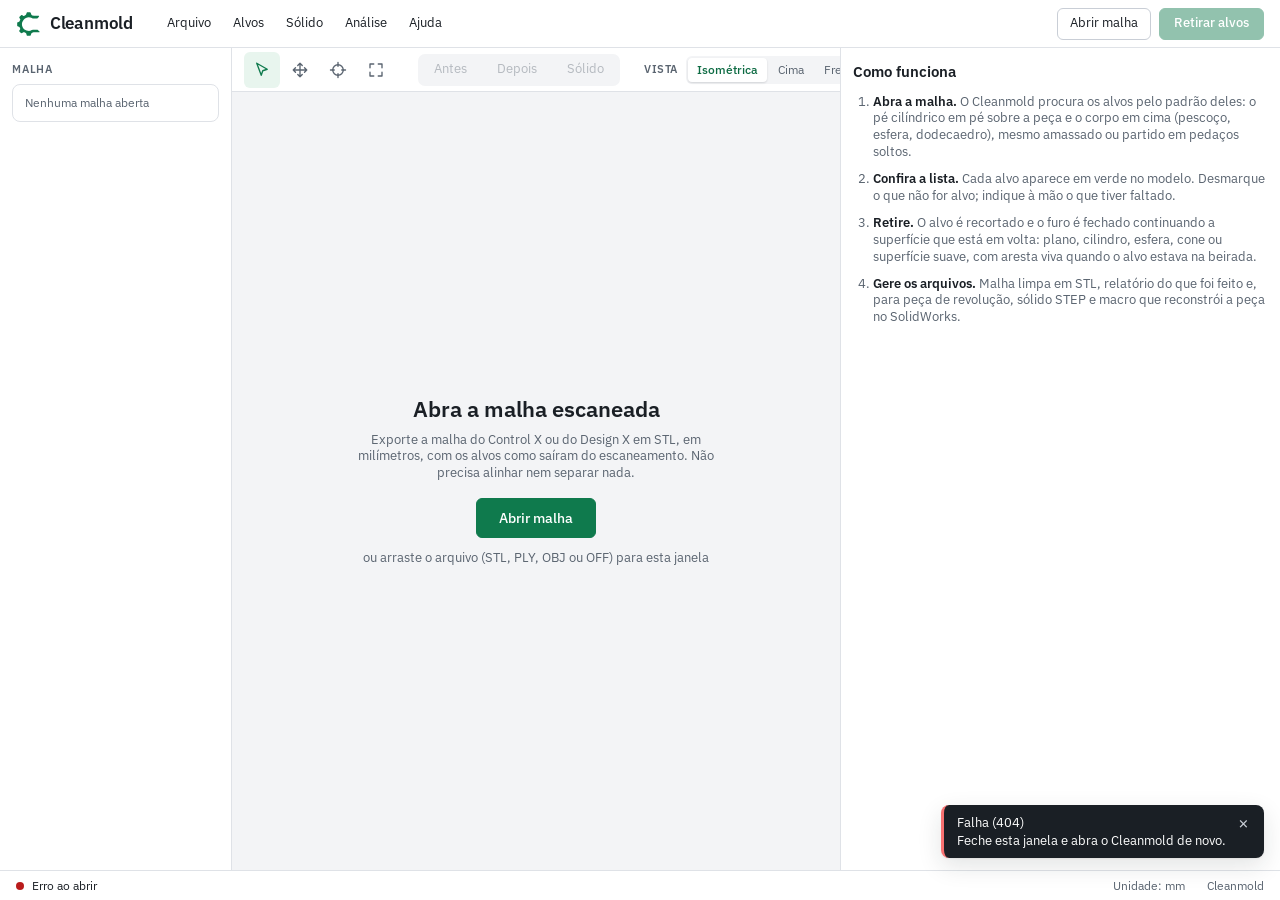
==== cleanmold/web/index.html @ 33544cde "Cleanmold 1.0.0: retira os alvos de escaneamento da malha e fecha os furos Programa da família do En" ====
<!doctype html>
<html lang="pt-BR">
<head>
<meta charset="utf-8">
<meta name="viewport" content="width=device-width, initial-scale=1">
<title>Cleanmold</title>
<link rel="icon" type="image/svg+xml" href="marca/icone.svg">
<link rel="icon" type="image/png" sizes="256x256" href="marca/icone-256.png">
<link rel="icon" type="image/png" sizes="32x32" href="marca/icone-32.png">
<link rel="stylesheet" href="app.css">
<script type="importmap">{"imports": {"three": "./vendor/three.module.min.js"}}</script>
</head>
<body>
<header class="topo">
  <div class="marca">
    <svg class="logo" viewBox="8 6 84 88" role="img" aria-label=""><path fill="currentColor" fill-rule="evenodd" d="M46.32 89.85C45.78 89.72 45.00 89.21 44.70 88.80C44.41 88.40 44.22 87.84 43.25 84.47C42.67 82.49 42.43 81.93 41.88 81.31C41.44 80.81 40.58 80.19 40.04 79.98C39.34 79.71 36.46 78.39 35.96 78.11C34.68 77.38 33.53 77.38 32.37 78.11C31.78 78.48 28.62 80.55 28.17 80.85C27.61 81.24 27.12 81.37 26.38 81.33C25.29 81.27 25.10 81.13 21.94 78.00C17.80 73.91 17.84 74.32 21.11 69.68C22.88 67.16 22.89 67.11 21.71 64.55C21.28 63.61 20.78 62.48 20.60 62.03C20.04 60.68 19.05 59.67 17.87 59.25C13.40 57.66 12.89 57.40 12.35 56.43L12.06 55.91L12.03 51.18L12.00 46.44L12.31 45.83C12.83 44.76 13.18 44.56 16.60 43.40C19.29 42.48 19.79 41.99 20.89 39.15C21.47 37.65 21.60 37.33 22.23 35.93C22.51 35.29 22.56 35.07 22.56 34.46C22.55 33.51 22.47 33.33 20.81 31.07C19.10 28.72 18.93 28.28 19.29 27.06C19.46 26.49 19.32 26.66 22.69 23.05C25.82 19.70 25.83 19.70 27.12 19.69C27.90 19.69 27.80 19.65 31.88 21.75C33.33 22.49 33.36 22.50 34.10 22.51C34.83 22.51 34.86 22.50 36.44 21.71C37.32 21.28 38.61 20.65 39.31 20.31C40.43 19.78 40.66 19.62 41.26 19.01C42.18 18.07 42.31 17.78 43.37 14.45L44.28 11.57L44.82 11.03C45.66 10.19 45.49 10.22 50.71 10.18C57.38 10.13 57.09 9.99 58.36 13.83C59.69 17.84 59.85 18.16 61.10 19.34C62.17 20.35 63.43 21.09 64.96 21.62C66.71 22.22 66.43 22.20 76.07 22.26C84.05 22.31 84.94 22.33 85.21 22.48C85.80 22.80 86.23 23.50 86.23 24.13C86.23 24.91 86.05 25.18 84.27 27.05C83.32 28.04 82.17 29.28 81.70 29.80C81.08 30.48 80.69 30.82 80.29 31.02L79.74 31.30L72.44 31.33C66.13 31.35 65.05 31.33 64.48 31.20C63.49 30.97 62.61 30.61 61.70 30.06C52.37 24.39 40.89 26.85 33.46 36.09C31.70 38.29 29.82 41.81 29.15 44.20C28.35 47.01 28.11 48.55 28.10 50.83C28.05 61.91 36.84 71.81 47.95 73.19C52.78 73.79 57.26 72.88 61.52 70.46C62.35 69.98 63.23 69.62 64.16 69.36C64.75 69.20 65.41 69.19 72.61 69.19L80.42 69.19L81.18 69.52C81.82 69.79 82.11 70.00 82.99 70.84C84.88 72.64 87.03 74.65 87.41 74.98C88.42 75.86 88.24 77.56 87.07 78.11L86.62 78.32L76.68 78.32C67.97 78.32 66.62 78.34 65.81 78.48C63.37 78.90 61.07 80.22 59.97 81.84C59.54 82.46 59.35 82.96 58.36 86.01C57.52 88.60 57.47 88.72 56.97 89.16C56.12 89.91 56.25 89.89 51.17 89.91C48.67 89.92 46.49 89.89 46.32 89.85Z"/></svg>
    <span>Cleanmold</span>
  </div>
  <nav class="menus" aria-label="Menus">
    <div class="menu"><button aria-haspopup="true" aria-expanded="false">Arquivo</button>
      <div class="menu-caixa" hidden>
        <button data-acao="abrir">Abrir malha…</button>
        <hr>
        <button data-acao="exportar" data-precisa-limpa>Gerar arquivos…</button>
      </div></div>
    <div class="menu"><button aria-haspopup="true" aria-expanded="false">Alvos</button>
      <div class="menu-caixa" hidden>
        <button data-acao="marcar-todos" data-precisa>Marcar todos</button>
        <button data-acao="marcar-seguros" data-precisa>Marcar só os de confiança alta</button>
        <button data-acao="desmarcar" data-precisa>Desmarcar todos</button>
        <hr>
        <button data-acao="manual" data-precisa>Indicar à mão um alvo que faltou…</button>
        <hr>
        <button data-acao="limpar" data-precisa>Retirar os alvos marcados</button>
      </div></div>
    <div class="menu"><button aria-haspopup="true" aria-expanded="false">Sólido</button>
      <div class="menu-caixa" hidden>
        <button data-acao="solido" data-precisa>Reconhecer peça de revolução</button>
      </div></div>
    <div class="menu"><button aria-haspopup="true" aria-expanded="false">Análise</button>
      <div class="menu-caixa" hidden>
        <button data-acao="reanalisar" data-arquivo>Procurar os alvos de novo</button>
        <hr>
        <button data-acao="registro">Ver registro</button>
      </div></div>
    <div class="menu"><button aria-haspopup="true" aria-expanded="false">Ajuda</button>
      <div class="menu-caixa" hidden>
        <button data-acao="ajuda">Como usar</button>
        <button data-acao="sobre">Sobre o Cleanmold</button>
      </div></div>
  </nav>
  <div class="topo-arquivo"><span class="mono" id="topoArquivo"></span><span class="fraco" id="topoQuando"></span></div>
  <div class="topo-acoes">
    <button class="bt" data-acao="abrir">Abrir malha</button>
    <button class="bt primario" id="btPrincipal" disabled>Retirar alvos</button>
  </div>
</header>

<div class="corpo">
  <aside class="esq" aria-label="Malha">
    <section>
      <h2 class="rotulo">Malha</h2>
      <div class="cartao" id="cartaoMalha"><div class="fraco">Nenhuma malha aberta</div></div>
    </section>
    <section id="secResumo" hidden>
      <h2 class="rotulo">Resumo</h2>
      <div class="resumo-nums" id="resumoNums"></div>
    </section>
    <section id="secOpcoes" hidden>
      <h2 class="rotulo">Recorte</h2>
      <label class="opcao">Margem em volta do recorte (mm)<input type="text" id="opMargem" inputmode="decimal" autocomplete="off">
        <small>Quanto o furo entra na superfície limpa antes de ser fechado.</small></label>
      <label class="opcao">Alcance das rebarbas (mm)<input type="text" id="opAlcance" inputmode="decimal" autocomplete="off">
        <small>Até onde, em volta do pé, o que estiver grudado nele é recortado quando a rebarba não termina sozinha.</small></label>
      <label class="marcar"><input type="checkbox" id="opSoltos" checked> Apagar pedaços soltos</label>
    </section>
    <section id="secIdent" hidden>
      <h2 class="rotulo">Identificação</h2>
      <label class="campo">Peça / desenho<input type="text" id="idPeca" placeholder="a informar" autocomplete="off"></label>
      <label class="campo">Responsável<input type="text" id="idResp" placeholder="a informar" autocomplete="off"></label>
    </section>
  </aside>

  <section class="centro">
    <div class="ferr">
      <div class="ferr-grupo" role="group" aria-label="Ferramentas">
        <button class="icone ativo" data-ferr="selecionar" aria-label="Selecionar" title="Selecionar: clique num alvo para vê-lo na lista">
          <svg viewBox="0 0 24 24"><path d="M5 3l14 8-6 2-2 6z"/></svg></button>
        <button class="icone" data-ferr="mover" aria-label="Mover a vista" title="Mover a vista: arraste para deslocar">
          <svg viewBox="0 0 24 24"><path d="M12 3v18M3 12h18M12 3l-3 3M12 3l3 3M12 21l-3-3M12 21l3-3M3 12l3-3M3 12l3 3M21 12l-3-3M21 12l-3 3"/></svg></button>
        <button class="icone" data-ferr="manual" aria-label="Indicar um alvo à mão" title="Indicar à mão um alvo que faltou: clique no pé dele" disabled>
          <svg viewBox="0 0 24 24"><circle cx="12" cy="12" r="7"/><path d="M12 2v5M12 17v5M2 12h5M17 12h5"/></svg></button>
        <button class="icone" id="btAjustar" aria-label="Ajustar à tela" title="Ajustar à tela">
          <svg viewBox="0 0 24 24"><path d="M4 9V4h5M20 9V4h-5M4 15v5h5M20 15v5h-5"/></svg></button>
      </div>
      <div class="sep"></div>
      <div class="fases" role="tablist" aria-label="O que mostrar">
        <button role="tab" data-fase="antes" disabled>Antes</button>
        <button role="tab" data-fase="depois" disabled>Depois</button>
        <button role="tab" data-fase="solido" disabled>Sólido</button>
      </div>
      <div class="sep"></div>
      <div class="p3-grupo"><span class="p3-nome">Vista</span>
        <div class="seg"><button data-cam="iso" class="ativo">Isométrica</button><button data-cam="cima">Cima</button><button data-cam="frente">Frente</button><button data-cam="lado">Lado</button></div></div>
      <div class="espaco"></div>
      <label class="desl" id="grpOpacidade" hidden title="Transparência da malha escaneada sobre o sólido">Malha<input type="range" id="opMalha" min="0" max="100" value="35"></label>
    </div>

    <div class="vista" id="vista">
      <div id="v3d" class="camada v3d">
        <div class="area3d" id="area3d">
          <canvas id="tela"></canvas>
          <div class="dica-ferr" id="dicaManual" hidden>
            <span>Clique no <b>pé</b> do alvo que faltou</span>
            <label>Ø do recorte <input type="text" id="manDiam" value="19" inputmode="decimal"> mm</label>
            <button type="button" id="manSair">Terminar</button>
          </div>
          <div class="legenda-cores" id="legendaCores" hidden></div>
        </div>
      </div>
      <div class="vazio" id="vazio">
        <div class="vazio-caixa">
          <div class="vazio-erro" id="vazioErro" role="alert" hidden></div>
          <h1>Abra a malha escaneada</h1>
          <p>Exporte a malha do Control X ou do Design X em STL, em milímetros, com os alvos como saíram do escaneamento. Não precisa alinhar nem separar nada.</p>
          <button class="bt primario grande" data-acao="abrir">Abrir malha</button>
          <p class="fraco">ou arraste o arquivo (STL, PLY, OBJ ou OFF) para esta janela</p>
        </div>
      </div>
      <div class="progresso" id="progresso" hidden>
        <div class="progresso-caixa">
          <div class="prog-linha"><h2 id="progTitulo">Procurando os alvos</h2><span class="prog-pct mono" id="progPct">0 %</span></div>
          <div class="trilho"><div class="andamento" id="progBarra"></div></div>
          <p class="fraco" id="progNota" style="margin:10px 0 0"></p>
        </div>
      </div>
      <div class="soltar" id="soltar" hidden><span>Solte o arquivo para abrir</span></div>
    </div>
  </section>

  <aside class="dir" aria-label="Alvos">
    <div class="dir-vazio" id="dirVazio">
      <div class="forte grande">Como funciona</div>
      <ol class="passos">
        <li><b>Abra a malha.</b> O Cleanmold procura os alvos pelo padrão deles: o pé cilíndrico em pé sobre a peça e o corpo em cima (pescoço, esfera, dodecaedro), mesmo amassado ou partido em pedaços soltos.</li>
        <li><b>Confira a lista.</b> Cada alvo aparece em verde no modelo. Desmarque o que não for alvo; indique à mão o que tiver faltado.</li>
        <li><b>Retire.</b> O alvo é recortado e o furo é fechado continuando a superfície que está em volta: plano, cilindro, esfera, cone ou superfície suave, com aresta viva quando o alvo estava na beirada.</li>
        <li><b>Gere os arquivos.</b> Malha limpa em STL, relatório do que foi feito e, para peça de revolução, sólido STEP e macro que reconstrói a peça no SolidWorks.</li>
      </ol>
    </div>
    <div class="dir-cheio" id="dirCheio" hidden></div>
  </aside>
</div>

<footer class="status">
  <span class="st-estado"><i id="stPonto"></i><span id="stTexto">Pronto para abrir uma malha</span></span>
  <span class="fraco" id="stConta"></span>
  <span class="espaco"></span>
  <span class="fraco">Unidade: mm</span>
  <span class="fraco" id="stVersao">Cleanmold</span>
</footer>

<!-- gerar arquivos -->
<div class="fundo" id="mExportar" hidden>
  <div class="modal" role="dialog" aria-modal="true" aria-labelledby="tExp">
    <header><h2 id="tExp">Gerar arquivos</h2><button class="fechar" data-fechar aria-label="Fechar">×</button></header>
    <div class="modal-corpo">
      <fieldset class="itens" id="expItens">
        <legend>O que gerar</legend>
        <label class="item-exp"><input type="checkbox" value="stl"><span><b>Malha limpa</b><i>STL binário, para voltar ao Control X, ao Design X ou abrir no SolidWorks</i></span></label>
        <label class="item-exp"><input type="checkbox" value="pdf"><span><b>Relatório da limpeza</b><i>PDF: cada alvo, a referência usada no remendo e o que conferir</i></span></label>
        <label class="item-exp" id="itStep"><input type="checkbox" value="step"><span><b>Sólido 3D</b><i>STEP de corpo único (abre como peça) e o perfil em DXF</i><small></small></span></label>
        <label class="item-exp" id="itMacro"><input type="checkbox" value="macro"><span><b>Macro do SolidWorks</b><i>Reconstrói a peça passo a passo, com esboço, cotas e árvore de projeto</i><small></small></span></label>
        <div class="itens-sec">
          <label class="marcar"><input type="checkbox" value="ply"> Malha em PLY</label>
          <label class="marcar"><input type="checkbox" value="html"> Relatório em HTML</label>
          <label class="marcar"><input type="checkbox" value="csv"> Planilha CSV</label>
        </div>
      </fieldset>
      <label class="campo">Gravar em
        <span class="linha"><input type="text" id="expPasta" spellcheck="false" class="mono"><button class="bt" id="btPasta" type="button">Escolher pasta</button></span>
      </label>
      <div class="exp-resultado" id="expResultado" hidden></div>
    </div>
    <footer><button class="bt" data-fechar>Fechar</button><button class="bt primario" id="btGerar">Gerar</button></footer>
  </div>
</div>

<div class="fundo" id="mTexto" hidden>
  <div class="modal largo" role="dialog" aria-modal="true" aria-labelledby="tTexto">
    <header><h2 id="tTexto"></h2><button class="fechar" data-fechar aria-label="Fechar">×</button></header>
    <div class="modal-corpo" id="textoCorpo"></div>
  </div>
</div>

<div class="toasts" id="toasts" aria-live="polite"></div>
<script type="module" src="app.js"></script>
</body>
</html>
---- cleanmold/web/app.css ----
@font-face{font-family:"IBM Plex Sans";font-weight:400;font-display:swap;src:url(vendor/fontes/ibm-plex-sans-latin-400-normal.woff2) format("woff2");unicode-range:U+0000-00FF,U+0131,U+0152-0153,U+2000-206F,U+20AC,U+2122,U+2212,U+2215}
@font-face{font-family:"IBM Plex Sans";font-weight:500;font-display:swap;src:url(vendor/fontes/ibm-plex-sans-latin-500-normal.woff2) format("woff2");unicode-range:U+0000-00FF,U+0131,U+0152-0153,U+2000-206F,U+20AC,U+2122,U+2212,U+2215}
@font-face{font-family:"IBM Plex Sans";font-weight:600;font-display:swap;src:url(vendor/fontes/ibm-plex-sans-latin-600-normal.woff2) format("woff2");unicode-range:U+0000-00FF,U+0131,U+0152-0153,U+2000-206F,U+20AC,U+2122,U+2212,U+2215}
@font-face{font-family:"IBM Plex Sans";font-weight:400;font-display:swap;src:url(vendor/fontes/ibm-plex-sans-greek-400-normal.woff2) format("woff2");unicode-range:U+0370-03FF}
@font-face{font-family:"IBM Plex Sans";font-weight:500;font-display:swap;src:url(vendor/fontes/ibm-plex-sans-greek-500-normal.woff2) format("woff2");unicode-range:U+0370-03FF}
@font-face{font-family:"IBM Plex Sans";font-weight:600;font-display:swap;src:url(vendor/fontes/ibm-plex-sans-greek-600-normal.woff2) format("woff2");unicode-range:U+0370-03FF}
@font-face{font-family:"IBM Plex Mono";font-weight:400;font-display:swap;src:url(vendor/fontes/ibm-plex-mono-latin-400-normal.woff2) format("woff2");unicode-range:U+0000-00FF,U+2000-206F,U+2212}
@font-face{font-family:"IBM Plex Mono";font-weight:500;font-display:swap;src:url(vendor/fontes/ibm-plex-mono-latin-500-normal.woff2) format("woff2");unicode-range:U+0000-00FF,U+2000-206F,U+2212}

:root{
  --tinta:#1a1f25; --tinta-2:#3d444d; --fraco:#5a6470; --borda:#dfe2e7; --borda-2:#c9ced6; --linha:#eceef1; --fundo:#f3f4f6;
  --marca:#0f7a4d; --marca-escuro:#0b5e3b; --marca-texto:#0d6b43; --marca-claro:#e8f5ee; --marca-borda:#bfe3d0;
  --aviso-fundo:#fdf1e2; --aviso-borda:#f0d3a6; --aviso:#8a5200; --ocre:#b45309;
  --ok:#15803d; --ok-fundo:#e7f5ec; --fora:#b91c1c; --fora-fundo:#fdeaea;
  --mono:"IBM Plex Mono","IBM Plex Sans",Consolas,monospace;
  --sombra:0 1px 2px rgba(26,31,37,.06),0 8px 24px rgba(26,31,37,.12);
}
*{box-sizing:border-box}
html,body{height:100%;margin:0}
body{font-family:"IBM Plex Sans","Segoe UI",system-ui,sans-serif;font-size:13px;line-height:1.3;color:var(--tinta);background:#fff;
  display:grid;grid-template-rows:48px minmax(0,1fr) 30px;grid-template-columns:minmax(0,1fr);overflow:hidden;min-width:1180px}
button,input,select{font:inherit;color:inherit}
button{cursor:pointer}
[hidden]{display:none !important}
:focus-visible{outline:2px solid var(--marca);outline-offset:1px}
.mono{font-family:var(--mono)} .fraco{color:var(--fraco);font-size:12px} .forte{font-weight:600} .grande{font-size:15px}
.espaco{flex:1}
a{color:var(--marca)}

/* ---------- topo ---------- */
.topo{display:flex;align-items:center;gap:24px;padding:0 16px;border-bottom:1px solid var(--borda);background:#fff;min-width:0}
.marca{display:flex;align-items:center;color:var(--marca)}
.marca .logo{display:block;height:22px;width:auto}
.menus{display:flex;gap:2px}
.menu{position:relative}
.menu>button{height:32px;padding:0 10px;border:0;border-radius:6px;background:transparent}
.menu>button:hover,.menu>button[aria-expanded=true]{background:var(--fundo)}
.menu-caixa{position:absolute;top:36px;left:0;z-index:40;min-width:270px;padding:6px;background:#fff;border:1px solid var(--borda);border-radius:8px;box-shadow:var(--sombra);display:grid}
.menu-caixa button{height:30px;padding:0 10px;border:0;border-radius:5px;background:none;text-align:left;white-space:nowrap}
.menu-caixa button:hover{background:var(--marca-claro);color:var(--marca-texto)}
.menu-caixa button:disabled{color:#a3a9b2;pointer-events:none}
.menu-caixa hr{border:0;border-top:1px solid var(--linha);margin:5px 0;width:100%}
.menu-caixa .marcar{padding:6px 10px}
.marcar{display:flex;align-items:center;gap:8px;cursor:pointer;color:var(--tinta)}
.marcar input{accent-color:var(--marca);width:14px;height:14px;margin:0}
.topo-arquivo{flex:1;display:flex;justify-content:center;align-items:center;gap:8px;min-width:0;font-size:12px}
.topo-arquivo .mono{overflow:hidden;text-overflow:ellipsis;white-space:nowrap}
.topo-acoes{display:flex;gap:8px}
.bt{height:32px;padding:0 12px;border:1px solid var(--borda-2);border-radius:6px;background:#fff;white-space:nowrap}
.bt:hover{background:var(--fundo)}
.bt.primario{border-color:var(--marca);background:var(--marca);color:#fff;font-weight:500;padding:0 14px}
.bt.primario:hover{background:var(--marca-escuro);border-color:var(--marca-escuro)}
.bt.grande{height:40px;padding:0 22px;font-size:14px}
.bt:disabled{opacity:.45;pointer-events:none}
.bt-texto{border:0;background:none;padding:0;color:var(--marca);font-weight:500;font-size:12px;white-space:nowrap}
#ferrNota{white-space:nowrap;overflow:hidden;text-overflow:ellipsis;min-width:0}
.bt-texto:hover{color:var(--marca-escuro);text-decoration:underline}

/* ---------- corpo ---------- */
.corpo{display:flex;min-height:0;min-width:0}
.esq{width:264px;flex:none;display:flex;flex-direction:column;gap:18px;padding:16px;border-right:1px solid var(--borda);overflow:auto}
.esq section{display:flex;flex-direction:column;gap:8px}
.rotulo{margin:0;font-size:11px;font-weight:600;letter-spacing:.8px;text-transform:uppercase;color:var(--fraco)}
.cartao{display:flex;flex-direction:column;gap:2px;padding:10px 12px;border:1px solid var(--borda);border-radius:8px;font-size:12px}
.cartao .mono{overflow-wrap:anywhere}
.aviso{display:flex;flex-direction:column;gap:4px;padding:8px 8px 10px 10px;border:1px solid var(--aviso-borda);border-radius:8px;background:var(--aviso-fundo);color:var(--aviso);font-size:12px;margin-top:8px}
.aviso.min{padding-bottom:8px}
.aviso-topo{display:flex;align-items:flex-start;gap:2px}
.aviso-tit{flex:1;min-width:0;display:flex;align-items:flex-start;gap:5px;border:0;background:none;padding:2px 0;color:inherit;font:inherit;font-weight:600;text-align:left;cursor:pointer;border-radius:4px}
.aviso-tit svg{flex:none;width:12px;height:12px;margin-top:2px;fill:none;stroke:currentColor;stroke-width:1.8;stroke-linecap:round;stroke-linejoin:round;transition:transform .12s}
.aviso.min .aviso-tit svg{transform:rotate(-90deg)}
.aviso-x{flex:none;width:22px;height:22px;display:grid;place-items:center;border:0;border-radius:4px;background:none;color:inherit;font-size:17px;line-height:1;padding:0;cursor:pointer;opacity:.7}
.aviso-tit:hover,.aviso-x:hover{background:rgba(138,82,0,.1);opacity:1}
.aviso-txt{padding:0 4px 0 17px}
.aviso-volta{display:block;margin-top:8px;border:0;background:none;padding:2px 0;font-size:12px;color:var(--fraco);cursor:pointer;text-align:left}
.aviso-volta:hover{color:var(--aviso);text-decoration:underline}
.elementos{display:flex;flex-direction:column;gap:8px}
.elemento{display:flex;flex-direction:column;gap:2px;padding:10px 12px;border:1px solid var(--borda);border-radius:8px;background:#fff;text-align:left;font-size:12px}
.elemento:hover{border-color:var(--borda-2);background:#fafbfc}
.elemento .t{font-size:13px;font-weight:600}
.elemento.ativo{border-color:var(--marca);background:var(--marca-claro)}
.elemento.ativo .t{color:var(--marca-texto)}
.campo{display:flex;flex-direction:column;gap:4px;font-size:12px;color:var(--fraco)}
.campo input,.campo select{height:32px;padding:0 8px;border:1px solid var(--borda-2);border-radius:6px;background:#fff;color:var(--tinta);font-size:13px;min-width:0;width:100%}
.campo input:focus,.campo select:focus,.esp:focus{outline:0;border-color:var(--marca);box-shadow:0 0 0 3px var(--marca-claro)}
.campo .linha{display:flex;gap:8px}

.centro{flex:1;min-width:0;display:flex;flex-direction:column;background:var(--fundo)}
.ferr{height:44px;flex:none;display:flex;align-items:center;gap:12px;padding:0 12px;background:#fff;border-bottom:1px solid var(--borda);min-width:0;overflow:hidden}
.ferr-grupo{display:flex;gap:2px}
.icone{width:36px;height:36px;display:grid;place-items:center;border:0;border-radius:6px;background:transparent;color:var(--fraco)}
.icone svg{width:18px;height:18px;fill:none;stroke:currentColor;stroke-width:1.8;stroke-linejoin:round;stroke-linecap:round}
.icone:hover{background:var(--fundo)}
.icone.ativo{background:var(--marca-claro);color:var(--marca)}
.sep{width:1px;height:20px;background:var(--borda)}
.abas{display:flex;gap:4px}
.abas button{height:30px;padding:0 12px;border:0;border-radius:6px;background:transparent;color:var(--fraco);white-space:nowrap}
.abas button:hover{background:var(--fundo)}
.abas button.ativa{background:var(--marca-claro);color:var(--marca-texto);font-weight:500}
.abas.pequenas button{height:28px}

.vista{flex:1;min-height:180px;position:relative;overflow:hidden}
.camada{position:absolute;inset:0;width:100%;height:100%}
.area3d canvas{position:absolute;inset:0;width:100%;height:100%;display:block;touch-action:none}
.rotulos{position:absolute;inset:0;pointer-events:none;overflow:hidden}
.rot{position:absolute;transform:translate(-50%,-50%);white-space:nowrap;font-size:12px;font-weight:500;padding:1px 6px;border-radius:4px;background:rgba(255,255,255,.94);color:var(--marca-texto);border:1px solid var(--marca-borda)}
.rot.principal{background:var(--marca);color:#fff;border-color:var(--marca);font-family:var(--mono);font-size:12.5px;padding:3px 9px;box-shadow:0 2px 8px rgba(15,122,77,.3)}
.rot.numero{background:none;border:0;color:var(--tinta-2);font-family:var(--mono);font-size:11px;padding:0;text-shadow:0 0 3px #fff,0 0 3px #fff,0 0 3px #fff}


.v3d{display:flex;flex-direction:column}
.painel3d{flex:none;display:flex;flex-wrap:wrap;align-items:center;gap:6px 20px;padding:6px 12px;background:#fff;border-bottom:1px solid var(--borda);font-size:12px}
.p3-grupo{display:flex;align-items:center;gap:8px}
.p3-nome{font-size:11px;font-weight:600;letter-spacing:.6px;text-transform:uppercase;color:var(--fraco)}
.seg{display:flex;padding:2px;gap:2px;background:var(--fundo);border-radius:6px}
.seg button{height:24px;border:0;border-radius:4px;background:transparent;color:var(--fraco);font-size:12px;padding:0 9px;white-space:nowrap}
.seg button:hover{color:var(--tinta)}
.seg button.ativo{background:#fff;color:var(--marca-texto);font-weight:500;box-shadow:0 1px 2px rgba(26,31,37,.15)}
.p3-corte{display:flex;align-items:center;gap:8px}
.p3-corte input{width:120px}
.p3-corte output{min-width:58px;text-align:right}
.desl{display:flex;align-items:center;gap:6px;color:var(--tinta-2);white-space:nowrap}
.desl input{width:84px}
input[type=range]{accent-color:var(--marca);height:16px;margin:0}
.area3d{flex:1;min-height:0;position:relative}
.legenda{position:absolute;left:50%;bottom:12px;transform:translateX(-50%);max-width:min(620px,calc(100% - 40px));background:var(--tinta);color:#fff;border-radius:8px;padding:7px 14px;box-shadow:var(--sombra);text-align:center}
.legenda b{font-family:var(--mono);font-weight:500;font-size:13px}
.legenda small{display:block;font-size:12px;color:#c9ced6;margin-top:1px}
.ponto{position:absolute;top:10px;right:10px;width:272px;background:#fff;border:1px solid var(--borda);border-radius:8px;box-shadow:var(--sombra);padding:10px 12px;font-size:12px}
.ponto .forte{font-size:13px;padding-right:18px}
.ponto p{margin:3px 0 0;color:var(--fraco)}
.ponto .fichas{display:flex;flex-wrap:wrap;gap:4px;margin-top:8px}
.ponto .fichas button{height:22px;padding:0 9px;border:1px solid var(--borda);border-radius:11px;background:#fff;font-family:var(--mono);font-size:12px}
.ponto .fichas button:hover{border-color:var(--marca);color:var(--marca)}
.ponto .fichas button.ativo{background:var(--marca-claro);border-color:var(--marca);color:var(--marca-texto)}
.ponto .x{position:absolute;top:4px;right:6px;border:0;background:none;font-size:18px;line-height:1;color:var(--fraco)}


.regua{position:absolute;left:12px;top:12px;width:192px;max-height:calc(100% - 24px);background:rgba(255,255,255,.96);border:1px solid var(--borda);border-radius:8px;box-shadow:var(--sombra);padding:10px 12px;display:flex;flex-direction:column;gap:8px;font-size:12px;overflow:hidden}
.regua>*{flex:none}
.regua-tol{display:flex;align-items:center;gap:6px;color:var(--tinta-2);white-space:nowrap}
.regua-tol input{width:58px;height:24px;padding:0 6px;border:1px solid var(--borda-2);border-radius:5px;font-family:var(--mono);font-size:12px;text-align:right}
.regua-tol input:focus{outline:0;border-color:var(--marca);box-shadow:0 0 0 3px var(--marca-claro)}
.regua .regua-corpo{display:flex;gap:8px;flex:1 1 204px;min-height:84px;max-height:204px;margin:6px 0}
.regua-barra{width:16px;border-radius:3px;border:1px solid rgba(26,31,37,.25)}
.regua-marcas{position:relative;flex:1;font-family:var(--mono);font-size:11px}
.regua-marcas span{position:absolute;left:0;transform:translateY(-50%);white-space:nowrap;display:flex;align-items:center;gap:5px}
.regua-marcas span::before{content:"";width:5px;border-top:1px solid var(--tinta-2)}
.regua-marcas em{font-style:normal;font-family:"IBM Plex Sans",sans-serif;color:var(--fraco)}
.vazio,.progresso,.soltar{position:absolute;inset:0;display:grid;place-items:center}
.vazio{background:var(--fundo)}
.vazio-caixa{max-width:420px;text-align:center;padding:24px}
.vazio-caixa h1{font-size:22px;font-weight:600;margin:0 0 8px}
.vazio-caixa p{margin:0 0 16px;font-size:13px;color:var(--fraco)}
.vazio-caixa p:last-child{margin:12px 0 0}
.progresso{background:rgba(243,244,246,.9)}
.progresso-caixa{width:min(440px,86%);background:#fff;border:1px solid var(--borda);border-radius:8px;box-shadow:var(--sombra);padding:16px 18px}
.progresso-caixa h2{margin:0;font-size:15px;font-weight:600}
.prog-linha{display:flex;align-items:baseline;justify-content:space-between;margin-bottom:10px}
.prog-pct{font-size:20px;font-weight:500;color:var(--marca-texto)}
.trilho{height:4px;background:var(--linha);border-radius:2px;overflow:hidden}
.andamento{height:100%;width:6%;background:var(--marca);transition:width .5s ease}
.vazio-erro{display:grid;gap:4px;margin:0 0 16px;padding:10px 12px;border:1px solid var(--fora);border-radius:8px;background:var(--fora-fundo);color:var(--tinta);font-size:13px;text-align:left}
.vazio-erro b{color:var(--fora)}
.soltar{background:rgba(15,122,77,.1);border:2px dashed var(--marca);font-size:17px;font-weight:600;color:var(--marca-texto);z-index:20}

.cartoes{flex:none;height:346px;display:flex;gap:12px;padding:12px}
.cartao-g{display:flex;flex-direction:column;gap:8px;padding:12px;background:#fff;border:1px solid var(--borda);border-radius:8px;min-width:0;min-height:0}
.leg{display:flex;flex-wrap:wrap;gap:4px 14px;font-size:12px;color:var(--fraco)}
.leg span{display:flex;align-items:center;gap:6px}
.leg i{display:inline-block;width:14px}
.pares{display:flex;flex-direction:column;font-size:12px}
.pares div{min-height:24px;display:flex;align-items:center;justify-content:space-between;gap:12px;border-top:1px solid var(--linha)}
.pares div span:first-child{color:var(--fraco);overflow:hidden;text-overflow:ellipsis;white-space:nowrap;min-width:0}
.pares div span:last-child{font-family:var(--mono);white-space:nowrap}

.dir{width:clamp(456px,34vw,520px);flex:none;border-left:1px solid var(--borda);overflow:auto;background:#fff}
.dir-vazio,.dir-cheio{display:flex;flex-direction:column;gap:12px;padding:16px}
.passos{margin:0;padding-left:20px;display:grid;gap:10px;color:var(--fraco)}
.passos b{color:var(--tinta);font-weight:600}
.dir-topo{display:flex;align-items:flex-start;justify-content:space-between;gap:8px}
.dir-topo .t{font-size:15px;font-weight:600}
.chip{height:22px;flex:none;display:flex;align-items:center;padding:0 8px;border-radius:11px;background:var(--marca-claro);color:var(--marca-texto);font-size:11px;font-weight:600;white-space:nowrap}
.resumo{display:flex;align-items:center;gap:6px;flex-wrap:wrap;font-size:12px}
.sit{display:inline-flex;align-items:center;height:20px;padding:0 7px;border-radius:10px;font-size:11px;font-weight:600;white-space:nowrap}
.sit.ok{background:var(--ok-fundo);color:var(--ok)} .sit.lim{background:var(--aviso-fundo);color:var(--aviso)}
.sit.fora{background:var(--fora-fundo);color:var(--fora)} .sit.neutro{background:var(--fundo);color:var(--fraco)}

.tabela{font-size:12px;border:1px solid var(--borda);border-radius:8px;overflow:hidden}
.tb-cab,.tb-linha{display:grid;grid-template-columns:minmax(0,1fr) 32px 24px 134px 78px;align-items:center;gap:6px;padding:0 8px}
.tb-cab{height:24px;background:var(--tinta);color:#fff;font-size:11px;font-weight:600}
.tb-cab span:last-child{text-align:right}
.tb-grupo{height:24px;display:flex;align-items:center;padding:0 8px;background:var(--fundo);font-size:11px;font-weight:600;letter-spacing:.6px;text-transform:uppercase;color:var(--tinta-2);border-top:1px solid var(--linha)}
.tb-linha{min-height:24px;border-top:1px solid var(--linha);cursor:pointer;position:relative}
.tb-linha:hover{background:#fafbfc}
.tb-linha.sel{background:var(--marca-claro);box-shadow:inset 3px 0 0 var(--marca)}
.tb-linha .n{overflow:hidden;text-overflow:ellipsis;white-space:nowrap}
.tb-linha .s{font-family:var(--mono);color:var(--fraco);white-space:nowrap}
.tb-linha .u{color:var(--fraco)}
.tb-linha .v{text-align:right;font-family:var(--mono);white-space:nowrap;overflow:hidden;text-overflow:ellipsis}
.tb-linha .v.texto{font-family:inherit;color:var(--fraco)}
.tb-linha .v.pedir{font-family:inherit;color:var(--ocre)}
.tb-linha .v i{display:inline-block;width:7px;height:7px;border-radius:50%;margin-left:5px}
.v i.ok{background:var(--ok)} .v i.lim{background:#d97706} .v i.fora{background:var(--fora)} .v i.neutro{background:#9aa1ab}
.v.c-fora{color:var(--fora);font-weight:500} .v.c-lim{color:var(--aviso)}
.esp{width:100%;height:20px;padding:0 3px;border:1px solid var(--borda);border-radius:4px;background:#fff;font-size:10.5px;font-family:var(--mono);min-width:0;letter-spacing:-.1px}
span.esp{display:block;line-height:18px;overflow:hidden;text-overflow:ellipsis;white-space:nowrap}
.notas{display:grid;gap:3px;padding:8px 10px;border-radius:8px;background:var(--aviso-fundo);color:var(--tinta);font-size:12px;line-height:1.35}
.esp.erro{border-color:var(--fora);background:var(--fora-fundo)}
.tb-det .obs{color:var(--aviso);font-weight:600}
.falha{color:var(--fora)}
[inert]{opacity:.55}
.esp::placeholder{color:#9aa1ab}
.esp.fixo{border-color:transparent;background:transparent;color:var(--fraco)}
.tb-det{grid-column:1/-1;padding:2px 0 7px;display:flex;flex-wrap:wrap;gap:4px 8px;align-items:center;color:var(--tinta-2);line-height:1.35}
.tb-det .mono{color:var(--tinta)}

/* ---------- status ---------- */
.status{display:flex;align-items:center;gap:22px;padding:0 16px;border-top:1px solid var(--borda);font-size:12px;background:#fff}
.st-estado{display:flex;align-items:center;gap:8px}
.st-estado i{width:8px;height:8px;border-radius:50%;background:#9aa1ab}
.st-estado i.ok{background:var(--marca)} .st-estado i.andando{background:#d97706} .st-estado i.erro{background:var(--fora)}
.st-avisos{border:0;background:none;padding:0;font-size:12px;color:var(--fraco)}
.st-avisos:hover{color:var(--aviso);text-decoration:underline}

/* ---------- modais ---------- */
.fundo{position:fixed;inset:0;background:rgba(26,31,37,.4);display:grid;place-items:center;z-index:50}
.modal{width:min(520px,94vw);max-height:92vh;background:#fff;border-radius:10px;box-shadow:0 20px 60px rgba(26,31,37,.3);display:grid;grid-template-rows:auto minmax(0,1fr) auto;overflow:hidden}
.modal.largo{width:min(760px,94vw)}
.modal header{display:flex;align-items:center;justify-content:space-between;padding:12px 16px;border-bottom:1px solid var(--linha)}
.modal h2{margin:0;font-size:15px;font-weight:600}
.fechar{border:0;background:none;font-size:22px;line-height:1;color:var(--fraco);padding:0 4px}
.modal-corpo{padding:14px 16px;overflow:auto;display:grid;gap:14px;align-content:start}
.modal footer{display:flex;justify-content:flex-end;gap:8px;padding:10px 16px;border-top:1px solid var(--linha);background:#fafbfc}
.itens{border:0;padding:0;margin:0;display:grid;gap:6px}
.itens legend{padding:0;margin-bottom:6px;font-size:12px;color:var(--fraco)}
.item-exp{display:flex;gap:10px;align-items:center;border:1px solid var(--borda);border-radius:8px;padding:8px 12px;cursor:pointer}
.item-exp:hover{border-color:var(--borda-2)}
.item-exp:has(input:checked){border-color:var(--marca);background:var(--marca-claro)}
.item-exp input{width:16px;height:16px;accent-color:var(--marca);flex:none;margin:0}
.item-exp span{display:grid;gap:1px}
.item-exp b{font-weight:600}
.item-exp i{font-style:normal;font-size:12px;color:var(--fraco)}
.itens-sec{display:flex;gap:16px;padding:6px 2px 0;font-size:12px}
.exp-resultado{border-top:1px solid var(--linha);padding-top:10px;display:grid;gap:6px;font-size:12px}
.exp-resultado .arq{display:flex;justify-content:space-between;gap:10px;align-items:center}
.exp-resultado .falha{color:var(--fora)}
.grade2{display:grid;grid-template-columns:1fr 1fr;gap:10px 12px}
.grade2 .largo{grid-column:1/-1}
.registro{margin:0;max-height:62vh;overflow:auto;font:12px/1.5 var(--mono);white-space:pre-wrap;color:var(--tinta-2)}
.ajuda-texto{display:grid;gap:10px;font-size:13px;line-height:1.45}
.ajuda-texto h3{margin:6px 0 0;font-size:13px}
.ajuda-texto p,.ajuda-texto ul{margin:0}
.ajuda-texto ul{padding-left:18px;display:grid;gap:4px}

.toasts{position:fixed;right:16px;bottom:42px;display:grid;gap:8px;z-index:60;max-width:400px}
.toast{display:flex;align-items:flex-start;gap:10px;background:var(--tinta);color:#fff;border-radius:8px;padding:9px 13px;box-shadow:var(--sombra);font-size:12.5px;line-height:1.4;border-left:3px solid var(--marca);white-space:pre-line;overflow-wrap:anywhere}
.toast span{flex:1;min-width:0}
.toast .x{flex:none;border:0;background:none;color:#c9ced6;font-size:18px;line-height:1;padding:0 2px}
.toast .x:hover{color:#fff}
.toast.erro{border-left-color:#f87171}

.p3-grupo .alternar{height:26px;padding:0 10px;font-size:12px}
.alternar{height:30px;padding:0 12px;border:1px solid var(--borda-2);border-radius:6px;background:#fff;color:var(--fraco);white-space:nowrap;flex:none}
.alternar[aria-pressed=true]{background:var(--marca-claro);border-color:var(--marca-borda);color:var(--marca-texto);font-weight:500}
@media (max-width:1500px){#ferrNota{display:none}}
@media (max-width:1360px){.esq{width:232px;padding:14px 12px}.dir{width:440px}.dir-vazio,.dir-cheio{padding:14px 12px}}
@media (max-height:840px){.cartoes{height:292px}.c-secao svg{height:96px}.c-secao .leg{display:none}}
@media (prefers-reduced-motion:reduce){*{transition:none !important}}

/* ---------- Cleanmold ---------- */
.marca{gap:9px;font-weight:600;font-size:17px;letter-spacing:-.2px;color:var(--marca)}
.marca .logo{height:26px}
.marca span{color:var(--tinta)}
.resumo-nums{display:grid;grid-template-columns:1fr 1fr;gap:8px}
.num{display:flex;flex-direction:column;gap:1px;padding:8px 10px;border:1px solid var(--borda);border-radius:8px;font-size:11px;color:var(--fraco)}
.num b{font-family:var(--mono);font-weight:500;font-size:17px;color:var(--tinta)}
.num.destaque{border-color:var(--marca-borda);background:var(--marca-claro)} .num.destaque b{color:var(--marca-texto)}
.num.atencao{border-color:var(--aviso-borda);background:var(--aviso-fundo)} .num.atencao b{color:var(--aviso)}
.opcao{display:grid;grid-template-columns:minmax(0,1fr) 74px;align-items:center;gap:8px;font-size:12px;color:var(--tinta-2)}
.opcao input{height:28px;padding:0 8px;border:1px solid var(--borda-2);border-radius:6px;font-family:var(--mono);font-size:12px;text-align:right;width:100%}
.opcao input:focus{outline:0;border-color:var(--marca);box-shadow:0 0 0 3px var(--marca-claro)}
.opcao small{grid-column:1/-1;color:var(--fraco);font-size:11px;margin-top:-4px}
.fases{display:flex;padding:2px;gap:2px;background:var(--fundo);border-radius:7px}
.fases button{height:28px;border:0;border-radius:5px;background:transparent;color:var(--fraco);font-size:13px;padding:0 14px;white-space:nowrap}
.fases button:hover:not(:disabled){color:var(--tinta)}
.fases button.ativa{background:#fff;color:var(--marca-texto);font-weight:500;box-shadow:0 1px 2px rgba(26,31,37,.15)}
.fases button:disabled{opacity:.4;pointer-events:none}
.dica-ferr{position:absolute;left:50%;top:12px;transform:translateX(-50%);background:var(--tinta);color:#fff;border-radius:8px;padding:7px 14px;box-shadow:var(--sombra);font-size:12.5px;display:flex;gap:12px;align-items:center;z-index:5;white-space:nowrap}
.dica-ferr input{width:64px;height:24px;border:0;border-radius:4px;padding:0 6px;font-family:var(--mono);font-size:12px;text-align:right;color:var(--tinta)}
.dica-ferr button{border:0;background:none;color:#c9ced6;font-size:12px;text-decoration:underline;padding:0}
.legenda-cores{position:absolute;left:12px;bottom:12px;display:flex;flex-direction:column;gap:5px;background:rgba(255,255,255,.94);border:1px solid var(--borda);border-radius:8px;padding:8px 11px;font-size:12px;color:var(--tinta-2)}
.legenda-cores span{display:flex;align-items:center;gap:8px}
.legenda-cores i{width:12px;height:12px;border-radius:3px;flex:none}
.lista-topo{display:flex;align-items:center;justify-content:space-between;gap:8px}
.lista-topo .t{font-size:15px;font-weight:600}
.alvos{font-size:12px;border:1px solid var(--borda);border-radius:8px;overflow:hidden}
.al-cab,.al-linha{display:grid;grid-template-columns:22px 26px minmax(0,1fr) 46px 96px;align-items:center;gap:6px;padding:0 8px}
.al-cab{height:24px;background:var(--tinta);color:#fff;font-size:11px;font-weight:600}
.al-cab input,.al-linha input{accent-color:var(--marca);width:14px;height:14px;margin:0}
.al-linha{min-height:30px;border-top:1px solid var(--linha);cursor:pointer}
.al-linha:hover{background:#fafbfc}
.al-linha.sel{background:var(--marca-claro);box-shadow:inset 3px 0 0 var(--marca)}
.al-linha .n{font-family:var(--mono);color:var(--fraco)}
.al-linha .tp{overflow:hidden;text-overflow:ellipsis;white-space:nowrap}
.al-linha .tp small{color:var(--fraco);font-size:11px}
.al-linha .cf{font-family:var(--mono);text-align:right}
.al-linha .cf.baixa{color:var(--ocre)}
.al-linha .st{justify-self:end}
.al-det{grid-column:1/-1;padding:2px 0 8px 54px;display:grid;gap:3px;color:var(--tinta-2);line-height:1.35;cursor:default}
.al-det .mono{color:var(--tinta)}
.al-det .obs{color:var(--aviso)}
.al-det .acoes{display:flex;gap:14px;margin-top:2px}
.caixa-acao{display:flex;flex-direction:column;gap:8px;padding:12px;border-radius:8px;background:var(--marca-claro);font-size:12px}
.caixa-acao .forte{color:var(--marca-texto);font-size:13px}
.caixa-acao .bt{align-self:flex-start}
.caixa-nota{padding:10px 12px;border-radius:8px;background:var(--aviso-fundo);border:1px solid var(--aviso-borda);color:var(--tinta);font-size:12px;line-height:1.4}
.arvore{display:grid;gap:0;border:1px solid var(--borda);border-radius:8px;overflow:hidden;font-size:12px}
.arvore .no{display:grid;grid-template-columns:22px minmax(0,1fr);gap:6px;padding:7px 10px;border-top:1px solid var(--linha);align-items:start}
.arvore .no:first-child{border-top:0}
.arvore .no i{width:18px;height:18px;border-radius:4px;background:var(--marca-claro);color:var(--marca-texto);display:grid;place-items:center;font-style:normal;font-size:11px;font-weight:600}
.arvore .no b{font-weight:600} .arvore .no small{display:block;color:var(--fraco);font-size:11.5px;line-height:1.35}
.cotas{font-size:12px;border:1px solid var(--borda);border-radius:8px;overflow:hidden}
.ct-cab,.ct-linha{display:grid;grid-template-columns:40px 96px minmax(0,1fr);gap:8px;padding:0 8px;align-items:center}
.ct-cab{height:24px;background:var(--tinta);color:#fff;font-size:11px;font-weight:600}
.ct-linha{min-height:24px;border-top:1px solid var(--linha)}
.ct-linha .s{font-family:var(--mono);color:var(--marca-texto);font-weight:500}
.ct-linha .v{font-family:var(--mono);text-align:right}
.ct-linha .d{color:var(--fraco);overflow:hidden;text-overflow:ellipsis;white-space:nowrap}
#perfilSvg{width:100%;height:190px;border:1px solid var(--borda);border-radius:8px;background:#fff}
.grade-sol{display:grid;grid-template-columns:1fr 1fr;gap:10px}
.item-exp.inativo{opacity:.5;pointer-events:none}
.item-exp small{display:block;color:var(--ocre);font-size:11.5px}
.st-estado i.ok{background:var(--marca)}
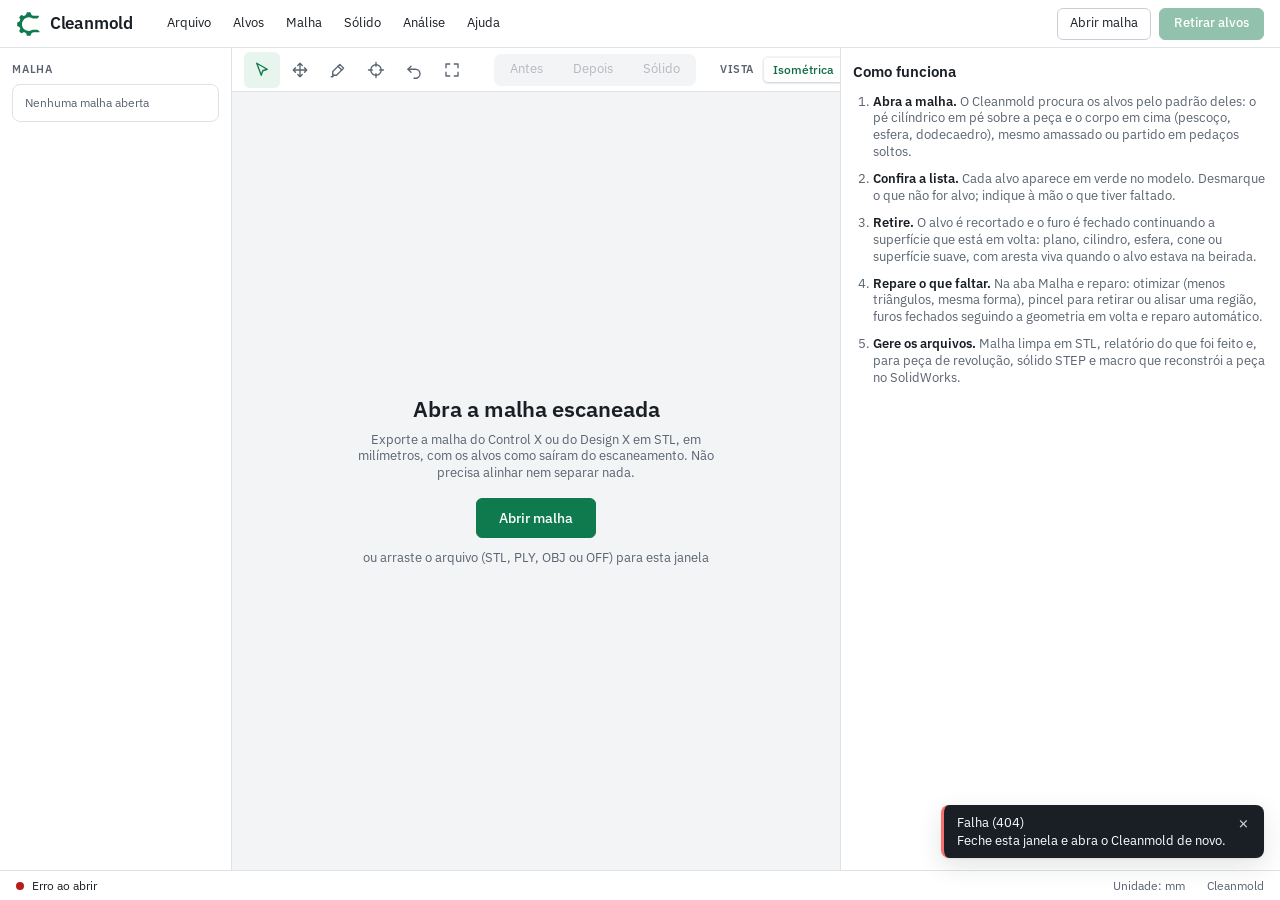
==== commit 56f3005c: "Cleanmold 1.1.0: malha grande, otimização, pincel, furos e reparo - Malha grande: leitor de STL próp" ====
--- a/cleanmold/web/index.html
+++ b/cleanmold/web/index.html
@@ -8,7 +8,7 @@
 <link rel="icon" type="image/png" sizes="256x256" href="marca/icone-256.png">
 <link rel="icon" type="image/png" sizes="32x32" href="marca/icone-32.png">
 <link rel="stylesheet" href="app.css">
-<script type="importmap">{"imports": {"three": "./vendor/three.module.min.js"}}</script>
+<script type="importmap">{"imports": {"three": "./vendor/three.module.min.js", "three-mesh-bvh": "./vendor/three-mesh-bvh.module.js"}}</script>
 </head>
 <body>
 <header class="topo">
@@ -21,7 +21,7 @@
       <div class="menu-caixa" hidden>
         <button data-acao="abrir">Abrir malha…</button>
         <hr>
-        <button data-acao="exportar" data-precisa-limpa>Gerar arquivos…</button>
+        <button data-acao="exportar" data-precisa-saida>Gerar arquivos…</button>
       </div></div>
     <div class="menu"><button aria-haspopup="true" aria-expanded="false">Alvos</button>
       <div class="menu-caixa" hidden>
@@ -32,6 +32,16 @@
         <button data-acao="manual" data-precisa>Indicar à mão um alvo que faltou…</button>
         <hr>
         <button data-acao="limpar" data-precisa>Retirar os alvos marcados</button>
+      </div></div>
+    <div class="menu"><button aria-haspopup="true" aria-expanded="false">Malha</button>
+      <div class="menu-caixa" hidden>
+        <button data-acao="otimizar" data-precisa>Otimizar (menos triângulos)…</button>
+        <hr>
+        <button data-acao="pincel" data-precisa>Pincel de seleção</button>
+        <button data-acao="furos" data-precisa>Procurar furos</button>
+        <button data-acao="examinar" data-precisa>Examinar e reparar</button>
+        <hr>
+        <button data-acao="desfazer" data-desfazer disabled>Desfazer</button>
       </div></div>
     <div class="menu"><button aria-haspopup="true" aria-expanded="false">Sólido</button>
       <div class="menu-caixa" hidden>
@@ -88,8 +98,12 @@
           <svg viewBox="0 0 24 24"><path d="M5 3l14 8-6 2-2 6z"/></svg></button>
         <button class="icone" data-ferr="mover" aria-label="Mover a vista" title="Mover a vista: arraste para deslocar">
           <svg viewBox="0 0 24 24"><path d="M12 3v18M3 12h18M12 3l-3 3M12 3l3 3M12 21l-3-3M12 21l3-3M3 12l3-3M3 12l3 3M21 12l-3-3M21 12l-3 3"/></svg></button>
+        <button class="icone" data-ferr="pincel" aria-label="Pincel de seleção" title="Pincel: arraste sobre a malha para pintar o que vai ser retirado, alisado ou preenchido" disabled>
+          <svg viewBox="0 0 24 24"><path d="M14.5 4.5l5 5L10 19H5v-5z"/><path d="M12 7l5 5"/><path d="M3 21c2 0 3-1 3-2.5"/></svg></button>
         <button class="icone" data-ferr="manual" aria-label="Indicar um alvo à mão" title="Indicar à mão um alvo que faltou: clique no pé dele" disabled>
           <svg viewBox="0 0 24 24"><circle cx="12" cy="12" r="7"/><path d="M12 2v5M12 17v5M2 12h5M17 12h5"/></svg></button>
+        <button class="icone" id="btDesfazer" data-desfazer aria-label="Desfazer" title="Desfazer" disabled>
+          <svg viewBox="0 0 24 24"><path d="M8 7L4 11l4 4"/><path d="M4 11h10a6 6 0 0 1 0 12h-2"/></svg></button>
         <button class="icone" id="btAjustar" aria-label="Ajustar à tela" title="Ajustar à tela">
           <svg viewBox="0 0 24 24"><path d="M4 9V4h5M20 9V4h-5M4 15v5h5M20 15v5h-5"/></svg></button>
       </div>
@@ -115,6 +129,29 @@
             <label>Ø do recorte <input type="text" id="manDiam" value="19" inputmode="decimal"> mm</label>
             <button type="button" id="manSair">Terminar</button>
           </div>
+          <div class="barra-pincel" id="barraPincel" hidden>
+            <div class="bp-linha">
+              <b>Pincel</b>
+              <label>Ø <input type="text" id="pinDiam" value="25" inputmode="decimal" aria-label="Diâmetro do pincel em milímetros"> mm</label>
+              <input type="range" id="pinDesl" min="0" max="100" value="40" aria-label="Diâmetro do pincel">
+              <div class="seg" role="group" aria-label="Modo do pincel"><button data-pin="1" class="ativo">Pintar</button><button data-pin="0">Despintar</button></div>
+              <span class="bp-conta" id="pinConta">nada pintado</span>
+              <button type="button" class="bp-x" id="pinSair" aria-label="Fechar o pincel">×</button>
+            </div>
+            <div class="bp-linha">
+              <button type="button" class="bp-acao forte" data-edit="retirar" title="Apaga o que está pintado (e o que ficar pendurado no corte) e fecha o furo seguindo a superfície em volta">Retirar e preencher</button>
+              <button type="button" class="bp-acao" data-edit="preencher" title="Fecha o vazio contornado pela pintura (pinte por cima da beirada do vazio)">Preencher o vazio</button>
+              <button type="button" class="bp-acao" data-edit="alisar" title="Alisa a região pintada; o contorno dela não se mexe">Alisar</button>
+              <select id="pinForca" aria-label="Intensidade do alisamento" title="Intensidade do alisamento"><option value="1">leve</option><option value="2" selected>médio</option><option value="3">refazer liso</option></select>
+              <button type="button" class="bp-acao" data-edit="apagar" title="Só apaga o que está pintado, deixando o furo aberto">Apagar</button>
+              <span class="espaco"></span>
+              <button type="button" class="bp-acao fraco" data-sel="crescer" title="Aumenta a pintura em uma faixa de triângulos">+</button>
+              <button type="button" class="bp-acao fraco" data-sel="encolher" title="Encolhe a pintura em uma faixa de triângulos">−</button>
+              <button type="button" class="bp-acao fraco" data-sel="limpar">Limpar pintura</button>
+            </div>
+            <div class="bp-dica">Arraste com o botão esquerdo para pintar · Shift despinta · botão direito gira · botão do meio desloca · [ e ] mudam o diâmetro</div>
+          </div>
+          <div class="ocupadinho" id="ocupadinho" hidden><i></i><span id="ocupTexto">Trabalhando…</span></div>
           <div class="legenda-cores" id="legendaCores" hidden></div>
         </div>
       </div>
@@ -145,10 +182,16 @@
         <li><b>Abra a malha.</b> O Cleanmold procura os alvos pelo padrão deles: o pé cilíndrico em pé sobre a peça e o corpo em cima (pescoço, esfera, dodecaedro), mesmo amassado ou partido em pedaços soltos.</li>
         <li><b>Confira a lista.</b> Cada alvo aparece em verde no modelo. Desmarque o que não for alvo; indique à mão o que tiver faltado.</li>
         <li><b>Retire.</b> O alvo é recortado e o furo é fechado continuando a superfície que está em volta: plano, cilindro, esfera, cone ou superfície suave, com aresta viva quando o alvo estava na beirada.</li>
+        <li><b>Repare o que faltar.</b> Na aba Malha e reparo: otimizar (menos triângulos, mesma forma), pincel para retirar ou alisar uma região, furos fechados seguindo a geometria em volta e reparo automático.</li>
         <li><b>Gere os arquivos.</b> Malha limpa em STL, relatório do que foi feito e, para peça de revolução, sólido STEP e macro que reconstrói a peça no SolidWorks.</li>
       </ol>
     </div>
+    <div class="abas-dir" id="abasDir" hidden role="tablist" aria-label="Painel">
+      <button role="tab" data-aba="alvos" class="ativa">Alvos</button>
+      <button role="tab" data-aba="malha">Malha e reparo</button>
+    </div>
     <div class="dir-cheio" id="dirCheio" hidden></div>
+    <div class="dir-cheio" id="dirMalha" hidden></div>
   </aside>
 </div>
 
@@ -167,12 +210,12 @@
     <div class="modal-corpo">
       <fieldset class="itens" id="expItens">
         <legend>O que gerar</legend>
-        <label class="item-exp"><input type="checkbox" value="stl"><span><b>Malha limpa</b><i>STL binário, para voltar ao Control X, ao Design X ou abrir no SolidWorks</i></span></label>
-        <label class="item-exp"><input type="checkbox" value="pdf"><span><b>Relatório da limpeza</b><i>PDF: cada alvo, a referência usada no remendo e o que conferir</i></span></label>
+        <label class="item-exp"><input type="checkbox" value="stl"><span><b id="expNomeMalha">Malha limpa</b><i>STL binário, para voltar ao Control X, ao Design X ou abrir no SolidWorks</i><small id="expTamanho"></small></span></label>
+        <label class="item-exp"><input type="checkbox" value="pdf"><span><b>Relatório</b><i>PDF: cada alvo, a referência usada no remendo, o que foi otimizado ou reparado e o que conferir</i></span></label>
         <label class="item-exp" id="itStep"><input type="checkbox" value="step"><span><b>Sólido 3D</b><i>STEP de corpo único (abre como peça) e o perfil em DXF</i><small></small></span></label>
         <label class="item-exp" id="itMacro"><input type="checkbox" value="macro"><span><b>Macro do SolidWorks</b><i>Reconstrói a peça passo a passo, com esboço, cotas e árvore de projeto</i><small></small></span></label>
         <div class="itens-sec">
-          <label class="marcar"><input type="checkbox" value="ply"> Malha em PLY</label>
+          <label class="marcar" title="Arquivo menor que o STL, com a mesma malha"><input type="checkbox" value="ply"> Malha em PLY (arquivo menor)</label>
           <label class="marcar"><input type="checkbox" value="html"> Relatório em HTML</label>
           <label class="marcar"><input type="checkbox" value="csv"> Planilha CSV</label>
         </div>
@@ -186,6 +229,28 @@
   </div>
 </div>
 
+<!-- malha grande -->
+<div class="fundo" id="mGrande" hidden>
+  <div class="modal" role="dialog" aria-modal="true" aria-labelledby="tGrande">
+    <header><h2 id="tGrande">Malha grande</h2><button class="fechar" data-fechar aria-label="Fechar">×</button></header>
+    <div class="modal-corpo">
+      <div id="grandeTexto"></div>
+      <fieldset class="itens" id="grandeItens">
+        <legend>Como abrir</legend>
+        <label class="item-exp"><input type="radio" name="grande" value="otimizar" checked><span><b>Otimizar ao abrir <em class="rec">recomendado</em></b>
+          <i>Junta triângulos onde a peça é lisa e mantém os detalhes. A procura dos alvos e todas as ferramentas ficam várias vezes mais rápidas. O desvio é medido e mostrado.</i></span></label>
+        <div class="grande-tol" id="grandeTol">
+          <label class="campo">Tolerância (quanto a malha nova pode se afastar da original)
+            <select id="grandeNivel"><option value="0.02">Fiel · 0,02 mm</option><option value="0.05" selected>Equilibrado · 0,05 mm</option><option value="0.1">Leve · 0,10 mm</option></select></label>
+        </div>
+        <label class="item-exp" id="grandeInteira"><input type="radio" name="grande" value="inteira"><span><b>Abrir inteira</b>
+          <i>Todos os triângulos do arquivo. Dá para otimizar depois, pelo painel Malha e reparo.</i><small></small></span></label>
+      </fieldset>
+    </div>
+    <footer><button class="bt" data-fechar>Cancelar</button><button class="bt primario" id="btGrande">Abrir</button></footer>
+  </div>
+</div>
+
 <div class="fundo" id="mTexto" hidden>
   <div class="modal largo" role="dialog" aria-modal="true" aria-labelledby="tTexto">
     <header><h2 id="tTexto"></h2><button class="fechar" data-fechar aria-label="Fechar">×</button></header>
--- a/cleanmold/web/app.css
+++ b/cleanmold/web/app.css
@@ -332,3 +332,62 @@
 .item-exp.inativo{opacity:.5;pointer-events:none}
 .item-exp small{display:block;color:var(--ocre);font-size:11.5px}
 .st-estado i.ok{background:var(--marca)}
+
+/* ---------- malha e reparo ---------- */
+.abas-dir{display:flex;gap:4px;padding:10px 16px 0;position:sticky;top:0;background:#fff;z-index:3;border-bottom:1px solid var(--linha)}
+.abas-dir button{height:32px;padding:0 14px;border:0;border-bottom:2px solid transparent;background:none;color:var(--fraco);font-size:13px;white-space:nowrap}
+.abas-dir button:hover{color:var(--tinta)}
+.abas-dir button.ativa{color:var(--marca-texto);font-weight:600;border-bottom-color:var(--marca)}
+.bloco{display:flex;flex-direction:column;gap:8px;padding:12px;border:1px solid var(--borda);border-radius:8px;font-size:12px}
+.bloco h3{margin:0;font-size:13px;font-weight:600;display:flex;align-items:center;justify-content:space-between;gap:8px}
+.bloco p{margin:0;color:var(--fraco);line-height:1.4}
+.bloco .linha{display:flex;gap:8px;align-items:center;flex-wrap:wrap}
+.bloco select,.bloco input[type=text]{height:30px;padding:0 8px;border:1px solid var(--borda-2);border-radius:6px;background:#fff;font-size:12px}
+.bloco input[type=text]{width:64px;font-family:var(--mono);text-align:right}
+.bloco select:focus,.bloco input[type=text]:focus{outline:0;border-color:var(--marca);box-shadow:0 0 0 3px var(--marca-claro)}
+.bloco .bt{height:30px}
+.bloco .res{padding:8px 10px;border-radius:6px;background:var(--marca-claro);color:var(--tinta);line-height:1.4}
+.bloco .res.av{background:var(--aviso-fundo)}
+.medidas{display:grid;grid-template-columns:minmax(0,1fr) auto;gap:0 12px;font-size:12px}
+.medidas>*{min-height:24px;display:flex;align-items:center;border-top:1px solid var(--linha)}
+.medidas>*:nth-child(-n+2){border-top:0}
+.medidas .k{color:var(--tinta-2)} .medidas .v{font-family:var(--mono);justify-content:flex-end}
+.medidas .v.ruim{color:var(--ocre);font-weight:500} .medidas .v.bom{color:var(--ok)}
+.furos{border:1px solid var(--borda);border-radius:8px;overflow:hidden;max-height:232px;overflow-y:auto}
+.fu-linha{display:grid;grid-template-columns:30px minmax(0,1fr) auto auto;gap:8px;align-items:center;min-height:28px;padding:0 8px;border-top:1px solid var(--linha);cursor:pointer}
+.fu-linha:first-child{border-top:0}
+.fu-linha:hover{background:#fafbfc}
+.fu-linha.sel{background:var(--marca-claro);box-shadow:inset 3px 0 0 var(--marca)}
+.fu-linha .n{font-family:var(--mono);color:var(--fraco)} .fu-linha .d{font-family:var(--mono)}
+.fu-linha.borda{color:var(--fraco)}
+.historico{margin:0;padding-left:18px;display:grid;gap:4px;color:var(--tinta-2);line-height:1.35}
+.historico small{display:block;color:var(--aviso)}
+.barra-pincel{position:absolute;left:50%;top:12px;transform:translateX(-50%);z-index:6;display:flex;flex-direction:column;gap:7px;background:var(--tinta);color:#fff;border-radius:10px;padding:9px 12px;box-shadow:var(--sombra);font-size:12.5px;max-width:calc(100% - 24px)}
+.bp-linha{display:flex;align-items:center;gap:10px;white-space:nowrap}
+.bp-linha label{display:flex;align-items:center;gap:5px}
+.barra-pincel input[type=text]{width:54px;height:24px;border:0;border-radius:4px;padding:0 6px;font-family:var(--mono);font-size:12px;text-align:right;color:var(--tinta)}
+.barra-pincel input[type=range]{width:110px;accent-color:#35c486}
+.barra-pincel select{height:26px;border:0;border-radius:5px;padding:0 6px;font-size:12px;color:var(--tinta);background:#fff}
+.barra-pincel .seg{background:#2c333c}
+.barra-pincel .seg button{color:#c9ced6}
+.barra-pincel .seg button.ativo{background:#fff;color:var(--marca-texto)}
+.bp-conta{color:#c9ced6;font-family:var(--mono);font-size:12px;min-width:150px}
+.bp-x{border:0;background:none;color:#c9ced6;font-size:20px;line-height:1;padding:0 2px;margin-left:auto}
+.bp-x:hover{color:#fff}
+.bp-acao{height:26px;padding:0 10px;border:1px solid #4a525c;border-radius:5px;background:#2c333c;color:#fff;font-size:12px}
+.bp-acao:hover{background:#3a424c}
+.bp-acao.forte{background:var(--marca);border-color:var(--marca);font-weight:500}
+.bp-acao.forte:hover{background:#12905b}
+.bp-acao.fraco{border-color:transparent;background:none;color:#c9ced6}
+.bp-acao.fraco:hover{color:#fff;background:#2c333c}
+.bp-acao:disabled{opacity:.4;pointer-events:none}
+.bp-dica{color:#9aa1ab;font-size:11.5px}
+.ocupadinho{position:absolute;right:12px;top:12px;z-index:7;display:flex;align-items:center;gap:9px;background:#fff;border:1px solid var(--borda);border-radius:8px;box-shadow:var(--sombra);padding:8px 12px;font-size:12.5px}
+.ocupadinho i{width:14px;height:14px;border-radius:50%;border:2px solid var(--marca-borda);border-top-color:var(--marca);animation:gira .8s linear infinite}
+@keyframes gira{to{transform:rotate(360deg)}}
+.rec{font-style:normal;font-size:10.5px;font-weight:600;letter-spacing:.4px;text-transform:uppercase;background:var(--marca);color:#fff;border-radius:9px;padding:1px 7px;margin-left:6px}
+.grande-tol{padding:0 12px 4px 38px}
+#grandeTexto{font-size:13px;line-height:1.45;display:grid;gap:6px}
+#grandeTexto .alerta{padding:8px 10px;border-radius:6px;background:var(--aviso-fundo);border:1px solid var(--aviso-borda)}
+.tela-pincel{cursor:none}
+@media (prefers-reduced-motion:reduce){.ocupadinho i{animation:none}}
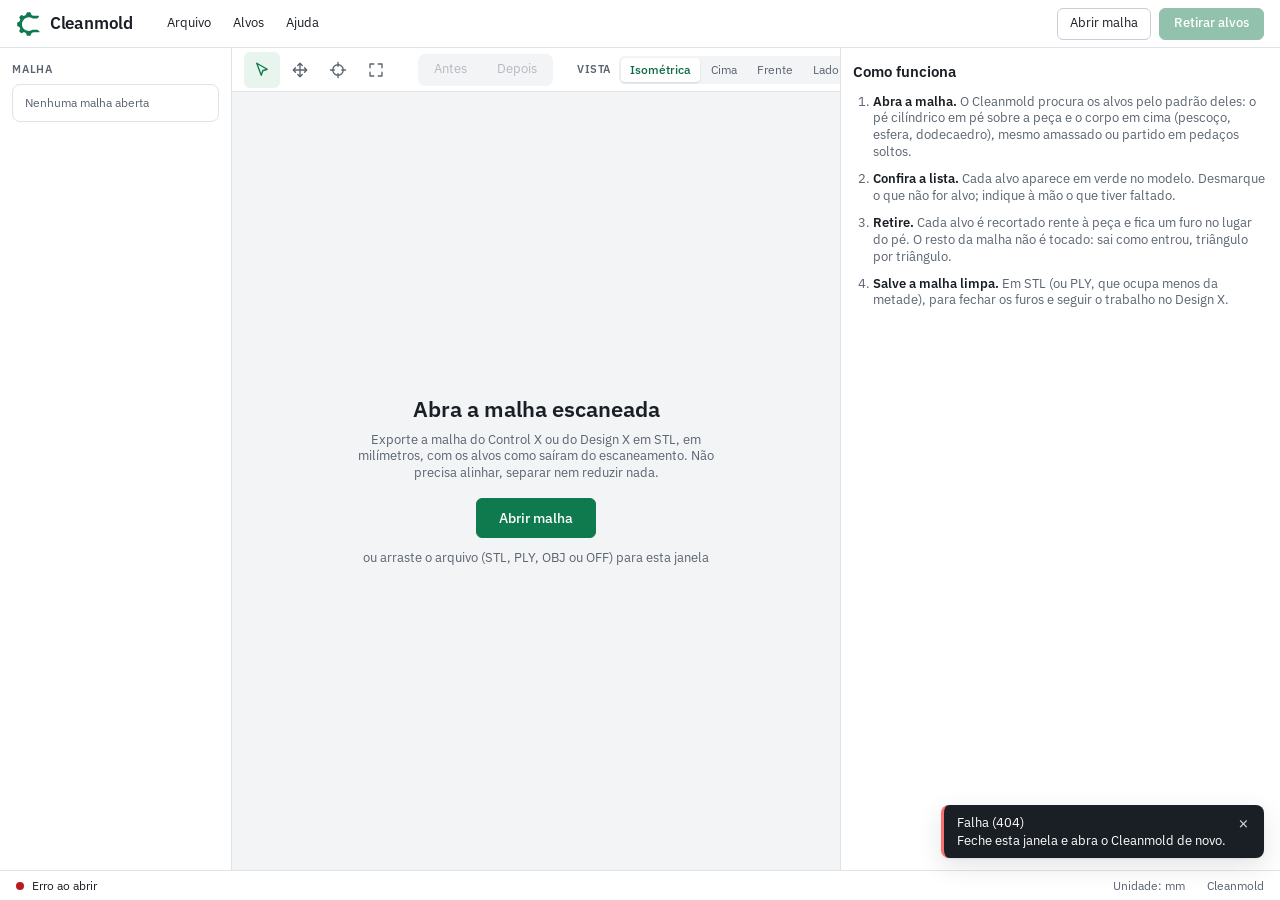
==== commit 26e2c0d9: "Cleanmold 2.0.0: só a retirada dos alvos, feita para malha grande O programa foi enxugado: abre a ma" ====
--- a/cleanmold/web/index.html
+++ b/cleanmold/web/index.html
@@ -8,7 +8,7 @@
 <link rel="icon" type="image/png" sizes="256x256" href="marca/icone-256.png">
 <link rel="icon" type="image/png" sizes="32x32" href="marca/icone-32.png">
 <link rel="stylesheet" href="app.css">
-<script type="importmap">{"imports": {"three": "./vendor/three.module.min.js", "three-mesh-bvh": "./vendor/three-mesh-bvh.module.js"}}</script>
+<script type="importmap">{"imports": {"three": "./vendor/three.module.min.js"}}</script>
 </head>
 <body>
 <header class="topo">
@@ -21,7 +21,7 @@
       <div class="menu-caixa" hidden>
         <button data-acao="abrir">Abrir malha…</button>
         <hr>
-        <button data-acao="exportar" data-precisa-saida>Gerar arquivos…</button>
+        <button data-acao="exportar" data-precisa-saida>Salvar a malha limpa…</button>
       </div></div>
     <div class="menu"><button aria-haspopup="true" aria-expanded="false">Alvos</button>
       <div class="menu-caixa" hidden>
@@ -30,32 +30,15 @@
         <button data-acao="desmarcar" data-precisa>Desmarcar todos</button>
         <hr>
         <button data-acao="manual" data-precisa>Indicar à mão um alvo que faltou…</button>
+        <button data-acao="reanalisar" data-precisa>Procurar os alvos de novo</button>
         <hr>
         <button data-acao="limpar" data-precisa>Retirar os alvos marcados</button>
-      </div></div>
-    <div class="menu"><button aria-haspopup="true" aria-expanded="false">Malha</button>
-      <div class="menu-caixa" hidden>
-        <button data-acao="otimizar" data-precisa>Otimizar (menos triângulos)…</button>
-        <hr>
-        <button data-acao="pincel" data-precisa>Pincel de seleção</button>
-        <button data-acao="furos" data-precisa>Procurar furos</button>
-        <button data-acao="examinar" data-precisa>Examinar e reparar</button>
-        <hr>
-        <button data-acao="desfazer" data-desfazer disabled>Desfazer</button>
-      </div></div>
-    <div class="menu"><button aria-haspopup="true" aria-expanded="false">Sólido</button>
-      <div class="menu-caixa" hidden>
-        <button data-acao="solido" data-precisa>Reconhecer peça de revolução</button>
-      </div></div>
-    <div class="menu"><button aria-haspopup="true" aria-expanded="false">Análise</button>
-      <div class="menu-caixa" hidden>
-        <button data-acao="reanalisar" data-arquivo>Procurar os alvos de novo</button>
-        <hr>
-        <button data-acao="registro">Ver registro</button>
+        <button data-acao="desfazer" data-desfazer disabled>Desfazer a retirada</button>
       </div></div>
     <div class="menu"><button aria-haspopup="true" aria-expanded="false">Ajuda</button>
       <div class="menu-caixa" hidden>
         <button data-acao="ajuda">Como usar</button>
+        <button data-acao="registro">Ver registro</button>
         <button data-acao="sobre">Sobre o Cleanmold</button>
       </div></div>
   </nav>
@@ -78,16 +61,11 @@
     </section>
     <section id="secOpcoes" hidden>
       <h2 class="rotulo">Recorte</h2>
-      <label class="opcao">Margem em volta do recorte (mm)<input type="text" id="opMargem" inputmode="decimal" autocomplete="off">
-        <small>Quanto o furo entra na superfície limpa antes de ser fechado.</small></label>
+      <label class="opcao">Margem em volta do pé (mm)<input type="text" id="opMargem" inputmode="decimal" autocomplete="off">
+        <small>Quanto o furo passa do pé, para o contorno cair em superfície limpa.</small></label>
       <label class="opcao">Alcance das rebarbas (mm)<input type="text" id="opAlcance" inputmode="decimal" autocomplete="off">
         <small>Até onde, em volta do pé, o que estiver grudado nele é recortado quando a rebarba não termina sozinha.</small></label>
-      <label class="marcar"><input type="checkbox" id="opSoltos" checked> Apagar pedaços soltos</label>
-    </section>
-    <section id="secIdent" hidden>
-      <h2 class="rotulo">Identificação</h2>
-      <label class="campo">Peça / desenho<input type="text" id="idPeca" placeholder="a informar" autocomplete="off"></label>
-      <label class="campo">Responsável<input type="text" id="idResp" placeholder="a informar" autocomplete="off"></label>
+      <label class="marcar"><input type="checkbox" id="opSoltos" checked> Apagar também as lascas soltas</label>
     </section>
   </aside>
 
@@ -98,12 +76,8 @@
           <svg viewBox="0 0 24 24"><path d="M5 3l14 8-6 2-2 6z"/></svg></button>
         <button class="icone" data-ferr="mover" aria-label="Mover a vista" title="Mover a vista: arraste para deslocar">
           <svg viewBox="0 0 24 24"><path d="M12 3v18M3 12h18M12 3l-3 3M12 3l3 3M12 21l-3-3M12 21l3-3M3 12l3-3M3 12l3 3M21 12l-3-3M21 12l-3 3"/></svg></button>
-        <button class="icone" data-ferr="pincel" aria-label="Pincel de seleção" title="Pincel: arraste sobre a malha para pintar o que vai ser retirado, alisado ou preenchido" disabled>
-          <svg viewBox="0 0 24 24"><path d="M14.5 4.5l5 5L10 19H5v-5z"/><path d="M12 7l5 5"/><path d="M3 21c2 0 3-1 3-2.5"/></svg></button>
         <button class="icone" data-ferr="manual" aria-label="Indicar um alvo à mão" title="Indicar à mão um alvo que faltou: clique no pé dele" disabled>
           <svg viewBox="0 0 24 24"><circle cx="12" cy="12" r="7"/><path d="M12 2v5M12 17v5M2 12h5M17 12h5"/></svg></button>
-        <button class="icone" id="btDesfazer" data-desfazer aria-label="Desfazer" title="Desfazer" disabled>
-          <svg viewBox="0 0 24 24"><path d="M8 7L4 11l4 4"/><path d="M4 11h10a6 6 0 0 1 0 12h-2"/></svg></button>
         <button class="icone" id="btAjustar" aria-label="Ajustar à tela" title="Ajustar à tela">
           <svg viewBox="0 0 24 24"><path d="M4 9V4h5M20 9V4h-5M4 15v5h5M20 15v5h-5"/></svg></button>
       </div>
@@ -111,13 +85,11 @@
       <div class="fases" role="tablist" aria-label="O que mostrar">
         <button role="tab" data-fase="antes" disabled>Antes</button>
         <button role="tab" data-fase="depois" disabled>Depois</button>
-        <button role="tab" data-fase="solido" disabled>Sólido</button>
       </div>
       <div class="sep"></div>
       <div class="p3-grupo"><span class="p3-nome">Vista</span>
         <div class="seg"><button data-cam="iso" class="ativo">Isométrica</button><button data-cam="cima">Cima</button><button data-cam="frente">Frente</button><button data-cam="lado">Lado</button></div></div>
       <div class="espaco"></div>
-      <label class="desl" id="grpOpacidade" hidden title="Transparência da malha escaneada sobre o sólido">Malha<input type="range" id="opMalha" min="0" max="100" value="35"></label>
     </div>
 
     <div class="vista" id="vista">
@@ -126,32 +98,9 @@
           <canvas id="tela"></canvas>
           <div class="dica-ferr" id="dicaManual" hidden>
             <span>Clique no <b>pé</b> do alvo que faltou</span>
-            <label>Ø do recorte <input type="text" id="manDiam" value="19" inputmode="decimal"> mm</label>
+            <label>Ø do pé <input type="text" id="manDiam" value="19" inputmode="decimal"> mm</label>
             <button type="button" id="manSair">Terminar</button>
           </div>
-          <div class="barra-pincel" id="barraPincel" hidden>
-            <div class="bp-linha">
-              <b>Pincel</b>
-              <label>Ø <input type="text" id="pinDiam" value="25" inputmode="decimal" aria-label="Diâmetro do pincel em milímetros"> mm</label>
-              <input type="range" id="pinDesl" min="0" max="100" value="40" aria-label="Diâmetro do pincel">
-              <div class="seg" role="group" aria-label="Modo do pincel"><button data-pin="1" class="ativo">Pintar</button><button data-pin="0">Despintar</button></div>
-              <span class="bp-conta" id="pinConta">nada pintado</span>
-              <button type="button" class="bp-x" id="pinSair" aria-label="Fechar o pincel">×</button>
-            </div>
-            <div class="bp-linha">
-              <button type="button" class="bp-acao forte" data-edit="retirar" title="Apaga o que está pintado (e o que ficar pendurado no corte) e fecha o furo seguindo a superfície em volta">Retirar e preencher</button>
-              <button type="button" class="bp-acao" data-edit="preencher" title="Fecha o vazio contornado pela pintura (pinte por cima da beirada do vazio)">Preencher o vazio</button>
-              <button type="button" class="bp-acao" data-edit="alisar" title="Alisa a região pintada; o contorno dela não se mexe">Alisar</button>
-              <select id="pinForca" aria-label="Intensidade do alisamento" title="Intensidade do alisamento"><option value="1">leve</option><option value="2" selected>médio</option><option value="3">refazer liso</option></select>
-              <button type="button" class="bp-acao" data-edit="apagar" title="Só apaga o que está pintado, deixando o furo aberto">Apagar</button>
-              <span class="espaco"></span>
-              <button type="button" class="bp-acao fraco" data-sel="crescer" title="Aumenta a pintura em uma faixa de triângulos">+</button>
-              <button type="button" class="bp-acao fraco" data-sel="encolher" title="Encolhe a pintura em uma faixa de triângulos">−</button>
-              <button type="button" class="bp-acao fraco" data-sel="limpar">Limpar pintura</button>
-            </div>
-            <div class="bp-dica">Arraste com o botão esquerdo para pintar · Shift despinta · botão direito gira · botão do meio desloca · [ e ] mudam o diâmetro</div>
-          </div>
-          <div class="ocupadinho" id="ocupadinho" hidden><i></i><span id="ocupTexto">Trabalhando…</span></div>
           <div class="legenda-cores" id="legendaCores" hidden></div>
         </div>
       </div>
@@ -159,7 +108,7 @@
         <div class="vazio-caixa">
           <div class="vazio-erro" id="vazioErro" role="alert" hidden></div>
           <h1>Abra a malha escaneada</h1>
-          <p>Exporte a malha do Control X ou do Design X em STL, em milímetros, com os alvos como saíram do escaneamento. Não precisa alinhar nem separar nada.</p>
+          <p>Exporte a malha do Control X ou do Design X em STL, em milímetros, com os alvos como saíram do escaneamento. Não precisa alinhar, separar nem reduzir nada.</p>
           <button class="bt primario grande" data-acao="abrir">Abrir malha</button>
           <p class="fraco">ou arraste o arquivo (STL, PLY, OBJ ou OFF) para esta janela</p>
         </div>
@@ -181,17 +130,11 @@
       <ol class="passos">
         <li><b>Abra a malha.</b> O Cleanmold procura os alvos pelo padrão deles: o pé cilíndrico em pé sobre a peça e o corpo em cima (pescoço, esfera, dodecaedro), mesmo amassado ou partido em pedaços soltos.</li>
         <li><b>Confira a lista.</b> Cada alvo aparece em verde no modelo. Desmarque o que não for alvo; indique à mão o que tiver faltado.</li>
-        <li><b>Retire.</b> O alvo é recortado e o furo é fechado continuando a superfície que está em volta: plano, cilindro, esfera, cone ou superfície suave, com aresta viva quando o alvo estava na beirada.</li>
-        <li><b>Repare o que faltar.</b> Na aba Malha e reparo: otimizar (menos triângulos, mesma forma), pincel para retirar ou alisar uma região, furos fechados seguindo a geometria em volta e reparo automático.</li>
-        <li><b>Gere os arquivos.</b> Malha limpa em STL, relatório do que foi feito e, para peça de revolução, sólido STEP e macro que reconstrói a peça no SolidWorks.</li>
+        <li><b>Retire.</b> Cada alvo é recortado rente à peça e fica um furo no lugar do pé. O resto da malha não é tocado: sai como entrou, triângulo por triângulo.</li>
+        <li><b>Salve a malha limpa.</b> Em STL (ou PLY, que ocupa menos da metade), para fechar os furos e seguir o trabalho no Design X.</li>
       </ol>
     </div>
-    <div class="abas-dir" id="abasDir" hidden role="tablist" aria-label="Painel">
-      <button role="tab" data-aba="alvos" class="ativa">Alvos</button>
-      <button role="tab" data-aba="malha">Malha e reparo</button>
-    </div>
     <div class="dir-cheio" id="dirCheio" hidden></div>
-    <div class="dir-cheio" id="dirMalha" hidden></div>
   </aside>
 </div>
 
@@ -203,51 +146,22 @@
   <span class="fraco" id="stVersao">Cleanmold</span>
 </footer>
 
-<!-- gerar arquivos -->
+<!-- salvar a malha limpa -->
 <div class="fundo" id="mExportar" hidden>
   <div class="modal" role="dialog" aria-modal="true" aria-labelledby="tExp">
-    <header><h2 id="tExp">Gerar arquivos</h2><button class="fechar" data-fechar aria-label="Fechar">×</button></header>
+    <header><h2 id="tExp">Salvar a malha limpa</h2><button class="fechar" data-fechar aria-label="Fechar">×</button></header>
     <div class="modal-corpo">
       <fieldset class="itens" id="expItens">
-        <legend>O que gerar</legend>
-        <label class="item-exp"><input type="checkbox" value="stl"><span><b id="expNomeMalha">Malha limpa</b><i>STL binário, para voltar ao Control X, ao Design X ou abrir no SolidWorks</i><small id="expTamanho"></small></span></label>
-        <label class="item-exp"><input type="checkbox" value="pdf"><span><b>Relatório</b><i>PDF: cada alvo, a referência usada no remendo, o que foi otimizado ou reparado e o que conferir</i></span></label>
-        <label class="item-exp" id="itStep"><input type="checkbox" value="step"><span><b>Sólido 3D</b><i>STEP de corpo único (abre como peça) e o perfil em DXF</i><small></small></span></label>
-        <label class="item-exp" id="itMacro"><input type="checkbox" value="macro"><span><b>Macro do SolidWorks</b><i>Reconstrói a peça passo a passo, com esboço, cotas e árvore de projeto</i><small></small></span></label>
-        <div class="itens-sec">
-          <label class="marcar" title="Arquivo menor que o STL, com a mesma malha"><input type="checkbox" value="ply"> Malha em PLY (arquivo menor)</label>
-          <label class="marcar"><input type="checkbox" value="html"> Relatório em HTML</label>
-          <label class="marcar"><input type="checkbox" value="csv"> Planilha CSV</label>
-        </div>
+        <legend>Formato</legend>
+        <label class="item-exp"><input type="checkbox" value="stl"><span><b>STL</b><i>Binário. Abre no Control X, no Design X e no SolidWorks sem perguntar nada.</i><small id="expStl"></small></span></label>
+        <label class="item-exp"><input type="checkbox" value="ply"><span><b>PLY</b><i>A mesma malha em menos da metade do tamanho: cada vértice é gravado uma vez só. Formato aberto, aceito pelos programas de escaneamento.</i><small id="expPly"></small></span></label>
       </fieldset>
       <label class="campo">Gravar em
         <span class="linha"><input type="text" id="expPasta" spellcheck="false" class="mono"><button class="bt" id="btPasta" type="button">Escolher pasta</button></span>
       </label>
       <div class="exp-resultado" id="expResultado" hidden></div>
     </div>
-    <footer><button class="bt" data-fechar>Fechar</button><button class="bt primario" id="btGerar">Gerar</button></footer>
-  </div>
-</div>
-
-<!-- malha grande -->
-<div class="fundo" id="mGrande" hidden>
-  <div class="modal" role="dialog" aria-modal="true" aria-labelledby="tGrande">
-    <header><h2 id="tGrande">Malha grande</h2><button class="fechar" data-fechar aria-label="Fechar">×</button></header>
-    <div class="modal-corpo">
-      <div id="grandeTexto"></div>
-      <fieldset class="itens" id="grandeItens">
-        <legend>Como abrir</legend>
-        <label class="item-exp"><input type="radio" name="grande" value="otimizar" checked><span><b>Otimizar ao abrir <em class="rec">recomendado</em></b>
-          <i>Junta triângulos onde a peça é lisa e mantém os detalhes. A procura dos alvos e todas as ferramentas ficam várias vezes mais rápidas. O desvio é medido e mostrado.</i></span></label>
-        <div class="grande-tol" id="grandeTol">
-          <label class="campo">Tolerância (quanto a malha nova pode se afastar da original)
-            <select id="grandeNivel"><option value="0.02">Fiel · 0,02 mm</option><option value="0.05" selected>Equilibrado · 0,05 mm</option><option value="0.1">Leve · 0,10 mm</option></select></label>
-        </div>
-        <label class="item-exp" id="grandeInteira"><input type="radio" name="grande" value="inteira"><span><b>Abrir inteira</b>
-          <i>Todos os triângulos do arquivo. Dá para otimizar depois, pelo painel Malha e reparo.</i><small></small></span></label>
-      </fieldset>
-    </div>
-    <footer><button class="bt" data-fechar>Cancelar</button><button class="bt primario" id="btGrande">Abrir</button></footer>
+    <footer><button class="bt" data-fechar>Fechar</button><button class="bt primario" id="btGerar">Salvar</button></footer>
   </div>
 </div>
 
--- a/cleanmold/web/app.css
+++ b/cleanmold/web/app.css
@@ -6,7 +6,6 @@
 @font-face{font-family:"IBM Plex Sans";font-weight:600;font-display:swap;src:url(vendor/fontes/ibm-plex-sans-greek-600-normal.woff2) format("woff2");unicode-range:U+0370-03FF}
 @font-face{font-family:"IBM Plex Mono";font-weight:400;font-display:swap;src:url(vendor/fontes/ibm-plex-mono-latin-400-normal.woff2) format("woff2");unicode-range:U+0000-00FF,U+2000-206F,U+2212}
 @font-face{font-family:"IBM Plex Mono";font-weight:500;font-display:swap;src:url(vendor/fontes/ibm-plex-mono-latin-500-normal.woff2) format("woff2");unicode-range:U+0000-00FF,U+2000-206F,U+2212}
-
 :root{
   --tinta:#1a1f25; --tinta-2:#3d444d; --fraco:#5a6470; --borda:#dfe2e7; --borda-2:#c9ced6; --linha:#eceef1; --fundo:#f3f4f6;
   --marca:#0f7a4d; --marca-escuro:#0b5e3b; --marca-texto:#0d6b43; --marca-claro:#e8f5ee; --marca-borda:#bfe3d0;
@@ -26,7 +25,6 @@
 .mono{font-family:var(--mono)} .fraco{color:var(--fraco);font-size:12px} .forte{font-weight:600} .grande{font-size:15px}
 .espaco{flex:1}
 a{color:var(--marca)}
-
 /* ---------- topo ---------- */
 .topo{display:flex;align-items:center;gap:24px;padding:0 16px;border-bottom:1px solid var(--borda);background:#fff;min-width:0}
 .marca{display:flex;align-items:center;color:var(--marca)}
@@ -53,9 +51,7 @@
 .bt.grande{height:40px;padding:0 22px;font-size:14px}
 .bt:disabled{opacity:.45;pointer-events:none}
 .bt-texto{border:0;background:none;padding:0;color:var(--marca);font-weight:500;font-size:12px;white-space:nowrap}
-#ferrNota{white-space:nowrap;overflow:hidden;text-overflow:ellipsis;min-width:0}
 .bt-texto:hover{color:var(--marca-escuro);text-decoration:underline}
-
 /* ---------- corpo ---------- */
 .corpo{display:flex;min-height:0;min-width:0}
 .esq{width:264px;flex:none;display:flex;flex-direction:column;gap:18px;padding:16px;border-right:1px solid var(--borda);overflow:auto}
@@ -65,16 +61,6 @@
 .cartao .mono{overflow-wrap:anywhere}
 .aviso{display:flex;flex-direction:column;gap:4px;padding:8px 8px 10px 10px;border:1px solid var(--aviso-borda);border-radius:8px;background:var(--aviso-fundo);color:var(--aviso);font-size:12px;margin-top:8px}
 .aviso.min{padding-bottom:8px}
-.aviso-topo{display:flex;align-items:flex-start;gap:2px}
-.aviso-tit{flex:1;min-width:0;display:flex;align-items:flex-start;gap:5px;border:0;background:none;padding:2px 0;color:inherit;font:inherit;font-weight:600;text-align:left;cursor:pointer;border-radius:4px}
-.aviso-tit svg{flex:none;width:12px;height:12px;margin-top:2px;fill:none;stroke:currentColor;stroke-width:1.8;stroke-linecap:round;stroke-linejoin:round;transition:transform .12s}
-.aviso.min .aviso-tit svg{transform:rotate(-90deg)}
-.aviso-x{flex:none;width:22px;height:22px;display:grid;place-items:center;border:0;border-radius:4px;background:none;color:inherit;font-size:17px;line-height:1;padding:0;cursor:pointer;opacity:.7}
-.aviso-tit:hover,.aviso-x:hover{background:rgba(138,82,0,.1);opacity:1}
-.aviso-txt{padding:0 4px 0 17px}
-.aviso-volta{display:block;margin-top:8px;border:0;background:none;padding:2px 0;font-size:12px;color:var(--fraco);cursor:pointer;text-align:left}
-.aviso-volta:hover{color:var(--aviso);text-decoration:underline}
-.elementos{display:flex;flex-direction:column;gap:8px}
 .elemento{display:flex;flex-direction:column;gap:2px;padding:10px 12px;border:1px solid var(--borda);border-radius:8px;background:#fff;text-align:left;font-size:12px}
 .elemento:hover{border-color:var(--borda-2);background:#fafbfc}
 .elemento .t{font-size:13px;font-weight:600}
@@ -82,9 +68,8 @@
 .elemento.ativo .t{color:var(--marca-texto)}
 .campo{display:flex;flex-direction:column;gap:4px;font-size:12px;color:var(--fraco)}
 .campo input,.campo select{height:32px;padding:0 8px;border:1px solid var(--borda-2);border-radius:6px;background:#fff;color:var(--tinta);font-size:13px;min-width:0;width:100%}
-.campo input:focus,.campo select:focus,.esp:focus{outline:0;border-color:var(--marca);box-shadow:0 0 0 3px var(--marca-claro)}
+.campo input:focus,.campo select:focus{outline:0;border-color:var(--marca);box-shadow:0 0 0 3px var(--marca-claro)}
 .campo .linha{display:flex;gap:8px}
-
 .centro{flex:1;min-width:0;display:flex;flex-direction:column;background:var(--fundo)}
 .ferr{height:44px;flex:none;display:flex;align-items:center;gap:12px;padding:0 12px;background:#fff;border-bottom:1px solid var(--borda);min-width:0;overflow:hidden}
 .ferr-grupo{display:flex;gap:2px}
@@ -93,60 +78,23 @@
 .icone:hover{background:var(--fundo)}
 .icone.ativo{background:var(--marca-claro);color:var(--marca)}
 .sep{width:1px;height:20px;background:var(--borda)}
-.abas{display:flex;gap:4px}
-.abas button{height:30px;padding:0 12px;border:0;border-radius:6px;background:transparent;color:var(--fraco);white-space:nowrap}
-.abas button:hover{background:var(--fundo)}
-.abas button.ativa{background:var(--marca-claro);color:var(--marca-texto);font-weight:500}
-.abas.pequenas button{height:28px}
-
 .vista{flex:1;min-height:180px;position:relative;overflow:hidden}
 .camada{position:absolute;inset:0;width:100%;height:100%}
 .area3d canvas{position:absolute;inset:0;width:100%;height:100%;display:block;touch-action:none}
-.rotulos{position:absolute;inset:0;pointer-events:none;overflow:hidden}
 .rot{position:absolute;transform:translate(-50%,-50%);white-space:nowrap;font-size:12px;font-weight:500;padding:1px 6px;border-radius:4px;background:rgba(255,255,255,.94);color:var(--marca-texto);border:1px solid var(--marca-borda)}
-.rot.principal{background:var(--marca);color:#fff;border-color:var(--marca);font-family:var(--mono);font-size:12.5px;padding:3px 9px;box-shadow:0 2px 8px rgba(15,122,77,.3)}
-.rot.numero{background:none;border:0;color:var(--tinta-2);font-family:var(--mono);font-size:11px;padding:0;text-shadow:0 0 3px #fff,0 0 3px #fff,0 0 3px #fff}
-
-
 .v3d{display:flex;flex-direction:column}
-.painel3d{flex:none;display:flex;flex-wrap:wrap;align-items:center;gap:6px 20px;padding:6px 12px;background:#fff;border-bottom:1px solid var(--borda);font-size:12px}
 .p3-grupo{display:flex;align-items:center;gap:8px}
 .p3-nome{font-size:11px;font-weight:600;letter-spacing:.6px;text-transform:uppercase;color:var(--fraco)}
 .seg{display:flex;padding:2px;gap:2px;background:var(--fundo);border-radius:6px}
 .seg button{height:24px;border:0;border-radius:4px;background:transparent;color:var(--fraco);font-size:12px;padding:0 9px;white-space:nowrap}
 .seg button:hover{color:var(--tinta)}
 .seg button.ativo{background:#fff;color:var(--marca-texto);font-weight:500;box-shadow:0 1px 2px rgba(26,31,37,.15)}
-.p3-corte{display:flex;align-items:center;gap:8px}
-.p3-corte input{width:120px}
-.p3-corte output{min-width:58px;text-align:right}
-.desl{display:flex;align-items:center;gap:6px;color:var(--tinta-2);white-space:nowrap}
-.desl input{width:84px}
 input[type=range]{accent-color:var(--marca);height:16px;margin:0}
 .area3d{flex:1;min-height:0;position:relative}
-.legenda{position:absolute;left:50%;bottom:12px;transform:translateX(-50%);max-width:min(620px,calc(100% - 40px));background:var(--tinta);color:#fff;border-radius:8px;padding:7px 14px;box-shadow:var(--sombra);text-align:center}
-.legenda b{font-family:var(--mono);font-weight:500;font-size:13px}
-.legenda small{display:block;font-size:12px;color:#c9ced6;margin-top:1px}
 .ponto{position:absolute;top:10px;right:10px;width:272px;background:#fff;border:1px solid var(--borda);border-radius:8px;box-shadow:var(--sombra);padding:10px 12px;font-size:12px}
 .ponto .forte{font-size:13px;padding-right:18px}
 .ponto p{margin:3px 0 0;color:var(--fraco)}
-.ponto .fichas{display:flex;flex-wrap:wrap;gap:4px;margin-top:8px}
-.ponto .fichas button{height:22px;padding:0 9px;border:1px solid var(--borda);border-radius:11px;background:#fff;font-family:var(--mono);font-size:12px}
-.ponto .fichas button:hover{border-color:var(--marca);color:var(--marca)}
-.ponto .fichas button.ativo{background:var(--marca-claro);border-color:var(--marca);color:var(--marca-texto)}
 .ponto .x{position:absolute;top:4px;right:6px;border:0;background:none;font-size:18px;line-height:1;color:var(--fraco)}
-
-
-.regua{position:absolute;left:12px;top:12px;width:192px;max-height:calc(100% - 24px);background:rgba(255,255,255,.96);border:1px solid var(--borda);border-radius:8px;box-shadow:var(--sombra);padding:10px 12px;display:flex;flex-direction:column;gap:8px;font-size:12px;overflow:hidden}
-.regua>*{flex:none}
-.regua-tol{display:flex;align-items:center;gap:6px;color:var(--tinta-2);white-space:nowrap}
-.regua-tol input{width:58px;height:24px;padding:0 6px;border:1px solid var(--borda-2);border-radius:5px;font-family:var(--mono);font-size:12px;text-align:right}
-.regua-tol input:focus{outline:0;border-color:var(--marca);box-shadow:0 0 0 3px var(--marca-claro)}
-.regua .regua-corpo{display:flex;gap:8px;flex:1 1 204px;min-height:84px;max-height:204px;margin:6px 0}
-.regua-barra{width:16px;border-radius:3px;border:1px solid rgba(26,31,37,.25)}
-.regua-marcas{position:relative;flex:1;font-family:var(--mono);font-size:11px}
-.regua-marcas span{position:absolute;left:0;transform:translateY(-50%);white-space:nowrap;display:flex;align-items:center;gap:5px}
-.regua-marcas span::before{content:"";width:5px;border-top:1px solid var(--tinta-2)}
-.regua-marcas em{font-style:normal;font-family:"IBM Plex Sans",sans-serif;color:var(--fraco)}
 .vazio,.progresso,.soltar{position:absolute;inset:0;display:grid;place-items:center}
 .vazio{background:var(--fundo)}
 .vazio-caixa{max-width:420px;text-align:center;padding:24px}
@@ -163,66 +111,23 @@
 .vazio-erro{display:grid;gap:4px;margin:0 0 16px;padding:10px 12px;border:1px solid var(--fora);border-radius:8px;background:var(--fora-fundo);color:var(--tinta);font-size:13px;text-align:left}
 .vazio-erro b{color:var(--fora)}
 .soltar{background:rgba(15,122,77,.1);border:2px dashed var(--marca);font-size:17px;font-weight:600;color:var(--marca-texto);z-index:20}
-
-.cartoes{flex:none;height:346px;display:flex;gap:12px;padding:12px}
-.cartao-g{display:flex;flex-direction:column;gap:8px;padding:12px;background:#fff;border:1px solid var(--borda);border-radius:8px;min-width:0;min-height:0}
-.leg{display:flex;flex-wrap:wrap;gap:4px 14px;font-size:12px;color:var(--fraco)}
-.leg span{display:flex;align-items:center;gap:6px}
-.leg i{display:inline-block;width:14px}
-.pares{display:flex;flex-direction:column;font-size:12px}
-.pares div{min-height:24px;display:flex;align-items:center;justify-content:space-between;gap:12px;border-top:1px solid var(--linha)}
-.pares div span:first-child{color:var(--fraco);overflow:hidden;text-overflow:ellipsis;white-space:nowrap;min-width:0}
-.pares div span:last-child{font-family:var(--mono);white-space:nowrap}
-
 .dir{width:clamp(456px,34vw,520px);flex:none;border-left:1px solid var(--borda);overflow:auto;background:#fff}
 .dir-vazio,.dir-cheio{display:flex;flex-direction:column;gap:12px;padding:16px}
 .passos{margin:0;padding-left:20px;display:grid;gap:10px;color:var(--fraco)}
 .passos b{color:var(--tinta);font-weight:600}
-.dir-topo{display:flex;align-items:flex-start;justify-content:space-between;gap:8px}
-.dir-topo .t{font-size:15px;font-weight:600}
 .chip{height:22px;flex:none;display:flex;align-items:center;padding:0 8px;border-radius:11px;background:var(--marca-claro);color:var(--marca-texto);font-size:11px;font-weight:600;white-space:nowrap}
-.resumo{display:flex;align-items:center;gap:6px;flex-wrap:wrap;font-size:12px}
 .sit{display:inline-flex;align-items:center;height:20px;padding:0 7px;border-radius:10px;font-size:11px;font-weight:600;white-space:nowrap}
 .sit.ok{background:var(--ok-fundo);color:var(--ok)} .sit.lim{background:var(--aviso-fundo);color:var(--aviso)}
 .sit.fora{background:var(--fora-fundo);color:var(--fora)} .sit.neutro{background:var(--fundo);color:var(--fraco)}
-
 .tabela{font-size:12px;border:1px solid var(--borda);border-radius:8px;overflow:hidden}
-.tb-cab,.tb-linha{display:grid;grid-template-columns:minmax(0,1fr) 32px 24px 134px 78px;align-items:center;gap:6px;padding:0 8px}
-.tb-cab{height:24px;background:var(--tinta);color:#fff;font-size:11px;font-weight:600}
-.tb-cab span:last-child{text-align:right}
-.tb-grupo{height:24px;display:flex;align-items:center;padding:0 8px;background:var(--fundo);font-size:11px;font-weight:600;letter-spacing:.6px;text-transform:uppercase;color:var(--tinta-2);border-top:1px solid var(--linha)}
-.tb-linha{min-height:24px;border-top:1px solid var(--linha);cursor:pointer;position:relative}
-.tb-linha:hover{background:#fafbfc}
-.tb-linha.sel{background:var(--marca-claro);box-shadow:inset 3px 0 0 var(--marca)}
-.tb-linha .n{overflow:hidden;text-overflow:ellipsis;white-space:nowrap}
-.tb-linha .s{font-family:var(--mono);color:var(--fraco);white-space:nowrap}
-.tb-linha .u{color:var(--fraco)}
-.tb-linha .v{text-align:right;font-family:var(--mono);white-space:nowrap;overflow:hidden;text-overflow:ellipsis}
-.tb-linha .v.texto{font-family:inherit;color:var(--fraco)}
-.tb-linha .v.pedir{font-family:inherit;color:var(--ocre)}
-.tb-linha .v i{display:inline-block;width:7px;height:7px;border-radius:50%;margin-left:5px}
 .v i.ok{background:var(--ok)} .v i.lim{background:#d97706} .v i.fora{background:var(--fora)} .v i.neutro{background:#9aa1ab}
-.v.c-fora{color:var(--fora);font-weight:500} .v.c-lim{color:var(--aviso)}
-.esp{width:100%;height:20px;padding:0 3px;border:1px solid var(--borda);border-radius:4px;background:#fff;font-size:10.5px;font-family:var(--mono);min-width:0;letter-spacing:-.1px}
-span.esp{display:block;line-height:18px;overflow:hidden;text-overflow:ellipsis;white-space:nowrap}
-.notas{display:grid;gap:3px;padding:8px 10px;border-radius:8px;background:var(--aviso-fundo);color:var(--tinta);font-size:12px;line-height:1.35}
-.esp.erro{border-color:var(--fora);background:var(--fora-fundo)}
-.tb-det .obs{color:var(--aviso);font-weight:600}
 .falha{color:var(--fora)}
 [inert]{opacity:.55}
-.esp::placeholder{color:#9aa1ab}
-.esp.fixo{border-color:transparent;background:transparent;color:var(--fraco)}
-.tb-det{grid-column:1/-1;padding:2px 0 7px;display:flex;flex-wrap:wrap;gap:4px 8px;align-items:center;color:var(--tinta-2);line-height:1.35}
-.tb-det .mono{color:var(--tinta)}
-
 /* ---------- status ---------- */
 .status{display:flex;align-items:center;gap:22px;padding:0 16px;border-top:1px solid var(--borda);font-size:12px;background:#fff}
 .st-estado{display:flex;align-items:center;gap:8px}
 .st-estado i{width:8px;height:8px;border-radius:50%;background:#9aa1ab}
 .st-estado i.ok{background:var(--marca)} .st-estado i.andando{background:#d97706} .st-estado i.erro{background:var(--fora)}
-.st-avisos{border:0;background:none;padding:0;font-size:12px;color:var(--fraco)}
-.st-avisos:hover{color:var(--aviso);text-decoration:underline}
-
 /* ---------- modais ---------- */
 .fundo{position:fixed;inset:0;background:rgba(26,31,37,.4);display:grid;place-items:center;z-index:50}
 .modal{width:min(520px,94vw);max-height:92vh;background:#fff;border-radius:10px;box-shadow:0 20px 60px rgba(26,31,37,.3);display:grid;grid-template-rows:auto minmax(0,1fr) auto;overflow:hidden}
@@ -241,33 +146,25 @@
 .item-exp span{display:grid;gap:1px}
 .item-exp b{font-weight:600}
 .item-exp i{font-style:normal;font-size:12px;color:var(--fraco)}
-.itens-sec{display:flex;gap:16px;padding:6px 2px 0;font-size:12px}
 .exp-resultado{border-top:1px solid var(--linha);padding-top:10px;display:grid;gap:6px;font-size:12px}
 .exp-resultado .arq{display:flex;justify-content:space-between;gap:10px;align-items:center}
 .exp-resultado .falha{color:var(--fora)}
-.grade2{display:grid;grid-template-columns:1fr 1fr;gap:10px 12px}
-.grade2 .largo{grid-column:1/-1}
 .registro{margin:0;max-height:62vh;overflow:auto;font:12px/1.5 var(--mono);white-space:pre-wrap;color:var(--tinta-2)}
 .ajuda-texto{display:grid;gap:10px;font-size:13px;line-height:1.45}
 .ajuda-texto h3{margin:6px 0 0;font-size:13px}
 .ajuda-texto p,.ajuda-texto ul{margin:0}
 .ajuda-texto ul{padding-left:18px;display:grid;gap:4px}
-
 .toasts{position:fixed;right:16px;bottom:42px;display:grid;gap:8px;z-index:60;max-width:400px}
 .toast{display:flex;align-items:flex-start;gap:10px;background:var(--tinta);color:#fff;border-radius:8px;padding:9px 13px;box-shadow:var(--sombra);font-size:12.5px;line-height:1.4;border-left:3px solid var(--marca);white-space:pre-line;overflow-wrap:anywhere}
 .toast span{flex:1;min-width:0}
 .toast .x{flex:none;border:0;background:none;color:#c9ced6;font-size:18px;line-height:1;padding:0 2px}
 .toast .x:hover{color:#fff}
 .toast.erro{border-left-color:#f87171}
-
 .p3-grupo .alternar{height:26px;padding:0 10px;font-size:12px}
 .alternar{height:30px;padding:0 12px;border:1px solid var(--borda-2);border-radius:6px;background:#fff;color:var(--fraco);white-space:nowrap;flex:none}
 .alternar[aria-pressed=true]{background:var(--marca-claro);border-color:var(--marca-borda);color:var(--marca-texto);font-weight:500}
-@media (max-width:1500px){#ferrNota{display:none}}
 @media (max-width:1360px){.esq{width:232px;padding:14px 12px}.dir{width:440px}.dir-vazio,.dir-cheio{padding:14px 12px}}
-@media (max-height:840px){.cartoes{height:292px}.c-secao svg{height:96px}.c-secao .leg{display:none}}
 @media (prefers-reduced-motion:reduce){*{transition:none !important}}
-
 /* ---------- Cleanmold ---------- */
 .marca{gap:9px;font-weight:600;font-size:17px;letter-spacing:-.2px;color:var(--marca)}
 .marca .logo{height:26px}
@@ -315,29 +212,8 @@
 .caixa-acao .forte{color:var(--marca-texto);font-size:13px}
 .caixa-acao .bt{align-self:flex-start}
 .caixa-nota{padding:10px 12px;border-radius:8px;background:var(--aviso-fundo);border:1px solid var(--aviso-borda);color:var(--tinta);font-size:12px;line-height:1.4}
-.arvore{display:grid;gap:0;border:1px solid var(--borda);border-radius:8px;overflow:hidden;font-size:12px}
-.arvore .no{display:grid;grid-template-columns:22px minmax(0,1fr);gap:6px;padding:7px 10px;border-top:1px solid var(--linha);align-items:start}
-.arvore .no:first-child{border-top:0}
-.arvore .no i{width:18px;height:18px;border-radius:4px;background:var(--marca-claro);color:var(--marca-texto);display:grid;place-items:center;font-style:normal;font-size:11px;font-weight:600}
-.arvore .no b{font-weight:600} .arvore .no small{display:block;color:var(--fraco);font-size:11.5px;line-height:1.35}
-.cotas{font-size:12px;border:1px solid var(--borda);border-radius:8px;overflow:hidden}
-.ct-cab,.ct-linha{display:grid;grid-template-columns:40px 96px minmax(0,1fr);gap:8px;padding:0 8px;align-items:center}
-.ct-cab{height:24px;background:var(--tinta);color:#fff;font-size:11px;font-weight:600}
-.ct-linha{min-height:24px;border-top:1px solid var(--linha)}
-.ct-linha .s{font-family:var(--mono);color:var(--marca-texto);font-weight:500}
-.ct-linha .v{font-family:var(--mono);text-align:right}
-.ct-linha .d{color:var(--fraco);overflow:hidden;text-overflow:ellipsis;white-space:nowrap}
-#perfilSvg{width:100%;height:190px;border:1px solid var(--borda);border-radius:8px;background:#fff}
-.grade-sol{display:grid;grid-template-columns:1fr 1fr;gap:10px}
-.item-exp.inativo{opacity:.5;pointer-events:none}
-.item-exp small{display:block;color:var(--ocre);font-size:11.5px}
+.item-exp small{font-size:12px;color:var(--tinta-2);font-family:var(--mono)}
 .st-estado i.ok{background:var(--marca)}
-
-/* ---------- malha e reparo ---------- */
-.abas-dir{display:flex;gap:4px;padding:10px 16px 0;position:sticky;top:0;background:#fff;z-index:3;border-bottom:1px solid var(--linha)}
-.abas-dir button{height:32px;padding:0 14px;border:0;border-bottom:2px solid transparent;background:none;color:var(--fraco);font-size:13px;white-space:nowrap}
-.abas-dir button:hover{color:var(--tinta)}
-.abas-dir button.ativa{color:var(--marca-texto);font-weight:600;border-bottom-color:var(--marca)}
 .bloco{display:flex;flex-direction:column;gap:8px;padding:12px;border:1px solid var(--borda);border-radius:8px;font-size:12px}
 .bloco h3{margin:0;font-size:13px;font-weight:600;display:flex;align-items:center;justify-content:space-between;gap:8px}
 .bloco p{margin:0;color:var(--fraco);line-height:1.4}
@@ -346,48 +222,6 @@
 .bloco input[type=text]{width:64px;font-family:var(--mono);text-align:right}
 .bloco select:focus,.bloco input[type=text]:focus{outline:0;border-color:var(--marca);box-shadow:0 0 0 3px var(--marca-claro)}
 .bloco .bt{height:30px}
-.bloco .res{padding:8px 10px;border-radius:6px;background:var(--marca-claro);color:var(--tinta);line-height:1.4}
-.bloco .res.av{background:var(--aviso-fundo)}
-.medidas{display:grid;grid-template-columns:minmax(0,1fr) auto;gap:0 12px;font-size:12px}
-.medidas>*{min-height:24px;display:flex;align-items:center;border-top:1px solid var(--linha)}
-.medidas>*:nth-child(-n+2){border-top:0}
-.medidas .k{color:var(--tinta-2)} .medidas .v{font-family:var(--mono);justify-content:flex-end}
-.medidas .v.ruim{color:var(--ocre);font-weight:500} .medidas .v.bom{color:var(--ok)}
 .furos{border:1px solid var(--borda);border-radius:8px;overflow:hidden;max-height:232px;overflow-y:auto}
-.fu-linha{display:grid;grid-template-columns:30px minmax(0,1fr) auto auto;gap:8px;align-items:center;min-height:28px;padding:0 8px;border-top:1px solid var(--linha);cursor:pointer}
-.fu-linha:first-child{border-top:0}
-.fu-linha:hover{background:#fafbfc}
-.fu-linha.sel{background:var(--marca-claro);box-shadow:inset 3px 0 0 var(--marca)}
-.fu-linha .n{font-family:var(--mono);color:var(--fraco)} .fu-linha .d{font-family:var(--mono)}
-.fu-linha.borda{color:var(--fraco)}
-.historico{margin:0;padding-left:18px;display:grid;gap:4px;color:var(--tinta-2);line-height:1.35}
-.historico small{display:block;color:var(--aviso)}
-.barra-pincel{position:absolute;left:50%;top:12px;transform:translateX(-50%);z-index:6;display:flex;flex-direction:column;gap:7px;background:var(--tinta);color:#fff;border-radius:10px;padding:9px 12px;box-shadow:var(--sombra);font-size:12.5px;max-width:calc(100% - 24px)}
-.bp-linha{display:flex;align-items:center;gap:10px;white-space:nowrap}
-.bp-linha label{display:flex;align-items:center;gap:5px}
-.barra-pincel input[type=text]{width:54px;height:24px;border:0;border-radius:4px;padding:0 6px;font-family:var(--mono);font-size:12px;text-align:right;color:var(--tinta)}
-.barra-pincel input[type=range]{width:110px;accent-color:#35c486}
-.barra-pincel select{height:26px;border:0;border-radius:5px;padding:0 6px;font-size:12px;color:var(--tinta);background:#fff}
-.barra-pincel .seg{background:#2c333c}
-.barra-pincel .seg button{color:#c9ced6}
-.barra-pincel .seg button.ativo{background:#fff;color:var(--marca-texto)}
-.bp-conta{color:#c9ced6;font-family:var(--mono);font-size:12px;min-width:150px}
-.bp-x{border:0;background:none;color:#c9ced6;font-size:20px;line-height:1;padding:0 2px;margin-left:auto}
-.bp-x:hover{color:#fff}
-.bp-acao{height:26px;padding:0 10px;border:1px solid #4a525c;border-radius:5px;background:#2c333c;color:#fff;font-size:12px}
-.bp-acao:hover{background:#3a424c}
-.bp-acao.forte{background:var(--marca);border-color:var(--marca);font-weight:500}
-.bp-acao.forte:hover{background:#12905b}
-.bp-acao.fraco{border-color:transparent;background:none;color:#c9ced6}
-.bp-acao.fraco:hover{color:#fff;background:#2c333c}
-.bp-acao:disabled{opacity:.4;pointer-events:none}
-.bp-dica{color:#9aa1ab;font-size:11.5px}
-.ocupadinho{position:absolute;right:12px;top:12px;z-index:7;display:flex;align-items:center;gap:9px;background:#fff;border:1px solid var(--borda);border-radius:8px;box-shadow:var(--sombra);padding:8px 12px;font-size:12.5px}
-.ocupadinho i{width:14px;height:14px;border-radius:50%;border:2px solid var(--marca-borda);border-top-color:var(--marca);animation:gira .8s linear infinite}
 @keyframes gira{to{transform:rotate(360deg)}}
 .rec{font-style:normal;font-size:10.5px;font-weight:600;letter-spacing:.4px;text-transform:uppercase;background:var(--marca);color:#fff;border-radius:9px;padding:1px 7px;margin-left:6px}
-.grande-tol{padding:0 12px 4px 38px}
-#grandeTexto{font-size:13px;line-height:1.45;display:grid;gap:6px}
-#grandeTexto .alerta{padding:8px 10px;border-radius:6px;background:var(--aviso-fundo);border:1px solid var(--aviso-borda)}
-.tela-pincel{cursor:none}
-@media (prefers-reduced-motion:reduce){.ocupadinho i{animation:none}}
